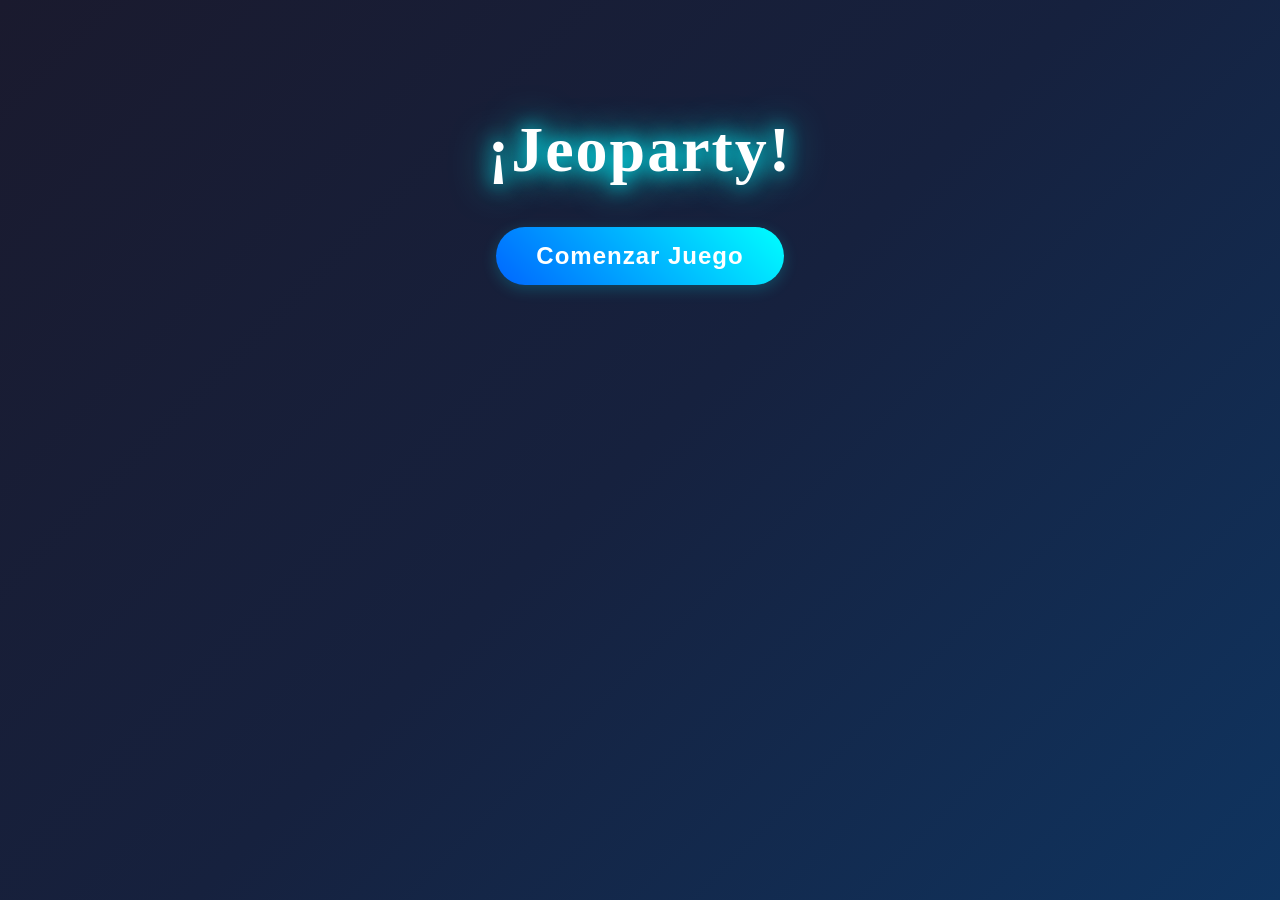
==== index.html @ f3fd6b3f "inicio proyecto" ====
<!DOCTYPE html>
<html lang="es">
<head>
    <meta charset="UTF-8">
    <meta name="viewport" content="width=device-width, initial-scale=1.0">
    <title>Jeopardy!</title>
    <link rel="stylesheet" href="styles.css">
</head>
<body>
    <div class="game-container"></div>
    <script src="script.js"></script>
</body>
</html>
---- styles.css ----
/* Game Container Styles */
.game-container {
    max-width: 1200px;
    margin: 0 auto;
    padding: 20px;
    color: white;
}

/* Start Screen Styles */
.start-screen {
    text-align: center;
    padding: 50px 20px;
}

/* Import Google Fonts */
@import url('https://fonts.googleapis.com/css2?family=Montserrat:wght@400;700&family=Playfair+Display:wght@400;700&display=swap');

/* Global Styles */
body {
    margin: 0;
    padding: 0;
    min-height: 100vh;
    background: linear-gradient(135deg, #1a1a2e 0%, #16213e 50%, #0f3460 100%);
    font-family: 'Montserrat', sans-serif;
}

.logo {
    font-family: 'Playfair Display', serif;
    font-size: 64px;
    color: #fff;
    text-shadow: 0 0 20px #00f7ff, 0 0 40px #00f7ff;
    margin-bottom: 40px;
    letter-spacing: 2px;
}

.category {
    background: rgba(0, 103, 255, 0.8);
    padding: 20px;
    text-align: center;
    border-radius: 15px;
    font-weight: bold;
    grid-column: span 1;
    font-family: 'Playfair Display', serif;
    font-size: 1.2em;
    letter-spacing: 1px;
    box-shadow: 0 4px 15px rgba(0, 247, 255, 0.2);
}

.question-card {
    background: rgba(0, 247, 255, 0.3);
    padding: 25px;
    text-align: center;
    border-radius: 15px;
    cursor: pointer;
    transition: all 0.3s ease;
    font-size: 1.3em;
    font-weight: bold;
    box-shadow: 0 4px 15px rgba(0, 247, 255, 0.1);
}

.question-card:hover {
    transform: scale(1.05);
    background: rgba(0, 247, 255, 0.5);
    box-shadow: 0 8px 25px rgba(0, 247, 255, 0.2);
}

.team-score {
    padding: 15px 30px;
    border-radius: 10px;
    background: rgba(0, 103, 255, 0.3);
    font-size: 1.2em;
    font-weight: bold;
    letter-spacing: 1px;
    box-shadow: 0 4px 15px rgba(0, 247, 255, 0.1);
}

.start-button, .config-button {
    font-family: 'Montserrat', sans-serif;
    font-weight: bold;
    letter-spacing: 1px;
    box-shadow: 0 4px 15px rgba(0, 247, 255, 0.2);
}

.start-button:hover, .config-button:hover {
    box-shadow: 0 8px 25px rgba(0, 247, 255, 0.3);
}

.total-questions, .score-display {
    backdrop-filter: blur(10px);
    box-shadow: 0 4px 15px rgba(0, 247, 255, 0.1);
}

.start-button {
    background: linear-gradient(45deg, #0066ff, #00ffff);
    border: none;
    padding: 15px 40px;
    font-size: 24px;
    color: white;
    border-radius: 30px;
    cursor: pointer;
    transition: transform 0.2s;
}

.start-button:hover {
    transform: scale(1.05);
}

/* Game Configuration Styles */
.config-screen {
    text-align: center;
    padding: 30px;
}

.player-select, .question-select {
    background: rgba(0, 0, 0, 0.5);
    padding: 20px;
    border-radius: 15px;
    margin: 20px auto;
    max-width: 400px;
}

.config-button {
    background: #0066ff;
    color: white;
    border: none;
    padding: 10px 25px;
    border-radius: 20px;
    cursor: pointer;
    margin: 5px;
}

.config-button.selected {
    background: #00ffff;
}

/* Game Board Styles */
.game-board {
    display: grid;
    grid-template-columns: repeat(4, 1fr);
    gap: 10px;
    margin-top: 20px;
}

.category {
    background: rgba(0, 103, 255, 0.8);
    padding: 15px;
    text-align: center;
    border-radius: 10px;
    font-weight: bold;
    grid-column: span 1;
}

.question-card {
    background: rgba(0, 247, 255, 0.6);
    padding: 20px;
    text-align: center;
    border-radius: 10px;
    cursor: pointer;
    transition: transform 0.2s;
}

.question-card:hover {
    transform: scale(1.05);
    background: rgba(0, 247, 255, 0.8);
}

/* Total Questions Counter */
.total-questions {
    text-align: center;
    font-size: 1.2em;
    padding: 10px;
    margin-bottom: 10px;
    background: rgba(0, 0, 0, 0.5);
    border-radius: 10px;
}

/* Score Display */
.score-display {
    display: flex;
    justify-content: space-evenly;
    padding: 10px;
    background: rgba(0, 0, 0, 0.5);
    border-radius: 10px;
    margin-bottom: 20px;
}

.team-score {
    padding: 10px 20px;
    border-radius: 5px;
}

/* Controls */
.controls {
    position: fixed;
    top: 20px;
    right: 20px;
    display: flex;
    gap: 10px;
}

.control-button {
    background: rgba(0, 0, 0, 0.5);
    border: none;
    color: white;
    padding: 10px;
    border-radius: 50%;
    cursor: pointer;
    width: 40px;
    height: 40px;
    display: flex;
    align-items: center;
    justify-content: center;
}

/* Animations */
@keyframes fadeIn {
    from { opacity: 0; }
    to { opacity: 1; }
}

.fade-in {
    animation: fadeIn 0.5s ease-in;
}

/* Question Modal Styles */
.question-modal {
    position: fixed;
    top: 0;
    left: 0;
    width: 100%;
    height: 100%;
    background: rgba(0, 0, 0, 0.8);
    display: flex;
    justify-content: center;
    align-items: center;
    z-index: 1000;
}

.question-content {
    background: linear-gradient(135deg, #1a1a2e 0%, #16213e 50%, #0f3460 100%);
    padding: 30px;
    border-radius: 20px;
    max-width: 600px;
    width: 90%;
    color: white;
    box-shadow: 0 0 30px rgba(0, 247, 255, 0.3);
}

.answer-form {
    display: flex;
    flex-direction: column;
    gap: 15px;
    margin-top: 20px;
}

.answer-option {
    background: rgba(0, 103, 255, 0.2);
    padding: 15px;
    border-radius: 10px;
    cursor: pointer;
    transition: all 0.3s ease;
}

.answer-option:hover {
    background: rgba(0, 103, 255, 0.4);
    transform: translateX(10px);
}

.submit-answer {
    background: linear-gradient(45deg, #0066ff, #00ffff);
    border: none;
    padding: 15px;
    color: white;
    border-radius: 10px;
    cursor: pointer;
    font-weight: bold;
    margin-top: 20px;
    transition: transform 0.2s;
}

.submit-answer:hover {
    transform: scale(1.05);
}

/* Game Over Screen */
.game-over {
    text-align: center;
    padding: 50px 20px;
}

.final-scores {
    display: flex;
    flex-direction: column;
    gap: 15px;
    margin: 30px 0;
    align-items: center;
}

.config-button {
    background: #0066ff;
    color: white;
    border: none;
    padding: 10px 25px;
    border-radius: 20px;
    cursor: pointer;
    margin: 5px;
}

.config-button.selected {
    background: #00ffff;
}

/* Game Board Styles */
.game-board {
    display: grid;
    grid-template-columns: repeat(4, 1fr);
    gap: 10px;
    margin-top: 20px;
}

.category {
    background: rgba(0, 103, 255, 0.8);
    padding: 15px;
    text-align: center;
    border-radius: 10px;
    font-weight: bold;
    grid-column: span 1;
}

.question-card {
    background: rgba(0, 247, 255, 0.6);
    padding: 20px;
    text-align: center;
    border-radius: 10px;
    cursor: pointer;
    transition: transform 0.2s;
}

.question-card:hover {
    transform: scale(1.05);
    background: rgba(0, 247, 255, 0.8);
}

/* Total Questions Counter */
.total-questions {
    text-align: center;
    font-size: 1.2em;
    padding: 10px;
    margin-bottom: 10px;
    background: rgba(0, 0, 0, 0.5);
    border-radius: 10px;
}

/* Score Display */
.score-display {
    display: flex;
    justify-content: space-evenly;
    padding: 10px;
    background: rgba(0, 0, 0, 0.5);
    border-radius: 10px;
    margin-bottom: 20px;
}

.team-score {
    padding: 10px 20px;
    border-radius: 5px;
}

/* Controls */
.controls {
    position: fixed;
    top: 20px;
    right: 20px;
    display: flex;
    gap: 10px;
}

.control-button {
    background: rgba(0, 0, 0, 0.5);
    border: none;
    color: white;
    padding: 10px;
    border-radius: 50%;
    cursor: pointer;
    width: 40px;
    height: 40px;
    display: flex;
    align-items: center;
    justify-content: center;
}

/* Animations */
@keyframes fadeIn {
    from { opacity: 0; }
    to { opacity: 1; }
}

.fade-in {
    animation: fadeIn 0.5s ease-in;
}

.config-button {
    background: #0066ff;
    color: white;
    border: none;
    padding: 10px 25px;
    border-radius: 20px;
    cursor: pointer;
    margin: 5px;
}

.config-button.selected {
    background: #00ffff;
}

/* Game Board Styles */
.game-board {
    display: grid;
    grid-template-columns: repeat(4, 1fr);
    gap: 10px;
    margin-top: 20px;
}

.category {
    background: rgba(0, 103, 255, 0.8);
    padding: 15px;
    text-align: center;
    border-radius: 10px;
    font-weight: bold;
    grid-column: span 1;
}

.question-card {
    background: rgba(0, 247, 255, 0.6);
    padding: 20px;
    text-align: center;
    border-radius: 10px;
    cursor: pointer;
    transition: transform 0.2s;
}

.question-card:hover {
    transform: scale(1.05);
    background: rgba(0, 247, 255, 0.8);
}

/* Total Questions Counter */
.total-questions {
    text-align: center;
    font-size: 1.2em;
    padding: 10px;
    margin-bottom: 10px;
    background: rgba(0, 0, 0, 0.5);
    border-radius: 10px;
}

/* Score Display */
.score-display {
    display: flex;
    justify-content: space-evenly;
    padding: 10px;
    background: rgba(0, 0, 0, 0.5);
    border-radius: 10px;
    margin-bottom: 20px;
}

.team-score {
    padding: 10px 20px;
    border-radius: 5px;
}

/* Controls */
.controls {
    position: fixed;
    top: 20px;
    right: 20px;
    display: flex;
    gap: 10px;
}

.control-button {
    background: rgba(0, 0, 0, 0.5);
    border: none;
    color: white;
    padding: 10px;
    border-radius: 50%;
    cursor: pointer;
    width: 40px;
    height: 40px;
    display: flex;
    align-items: center;
    justify-content: center;
}

/* Animations */
@keyframes fadeIn {
    from { opacity: 0; }
    to { opacity: 1; }
}

.fade-in {
    animation: fadeIn 0.5s ease-in;
}

.config-button {
    background: #0066ff;
    color: white;
    border: none;
    padding: 10px 25px;
    border-radius: 20px;
    cursor: pointer;
    margin: 5px;
}

.config-button.selected {
    background: #00ffff;
}

/* Game Board Styles */
.game-board {
    display: grid;
    grid-template-columns: repeat(4, 1fr);
    gap: 10px;
    margin-top: 20px;
}

.category {
    background: rgba(0, 103, 255, 0.8);
    padding: 15px;
    text-align: center;
    border-radius: 10px;
    font-weight: bold;
    grid-column: span 1;
}

.question-card {
    background: rgba(0, 247, 255, 0.6);
    padding: 20px;
    text-align: center;
    border-radius: 10px;
    cursor: pointer;
    transition: transform 0.2s;
}

.question-card:hover {
    transform: scale(1.05);
    background: rgba(0, 247, 255, 0.8);
}

/* Total Questions Counter */
.total-questions {
    text-align: center;
    font-size: 1.2em;
    padding: 10px;
    margin-bottom: 10px;
    background: rgba(0, 0, 0, 0.5);
    border-radius: 10px;
}

/* Score Display */
.score-display {
    display: flex;
    justify-content: space-evenly;
    padding: 10px;
    background: rgba(0, 0, 0, 0.5);
    border-radius: 10px;
    margin-bottom: 20px;
}

.team-score {
    padding: 10px 20px;
    border-radius: 5px;
}

/* Controls */
.controls {
    position: fixed;
    top: 20px;
    right: 20px;
    display: flex;
    gap: 10px;
}

.control-button {
    background: rgba(0, 0, 0, 0.5);
    border: none;
    color: white;
    padding: 10px;
    border-radius: 50%;
    cursor: pointer;
    width: 40px;
    height: 40px;
    display: flex;
    align-items: center;
    justify-content: center;
}

/* Animations */
@keyframes fadeIn {
    from { opacity: 0; }
    to { opacity: 1; }
}

.fade-in {
    animation: fadeIn 0.5s ease-in;
}

.config-button {
    background: #0066ff;
    color: white;
    border: none;
    padding: 10px 25px;
    border-radius: 20px;
    cursor: pointer;
    margin: 5px;
}

.config-button.selected {
    background: #00ffff;
}

/* Game Board Styles */
.game-board {
    display: grid;
    grid-template-columns: repeat(4, 1fr);
    gap: 10px;
    margin-top: 20px;
}

.category {
    background: rgba(0, 103, 255, 0.8);
    padding: 15px;
    text-align: center;
    border-radius: 10px;
    font-weight: bold;
    grid-column: span 1;
}

.question-card {
    background: rgba(0, 247, 255, 0.6);
    padding: 20px;
    text-align: center;
    border-radius: 10px;
    cursor: pointer;
    transition: transform 0.2s;
}

.question-card:hover {
    transform: scale(1.05);
    background: rgba(0, 247, 255, 0.8);
}

/* Total Questions Counter */
.total-questions {
    text-align: center;
    font-size: 1.2em;
    padding: 10px;
    margin-bottom: 10px;
    background: rgba(0, 0, 0, 0.5);
    border-radius: 10px;
}

/* Score Display */
.score-display {
    display: flex;
    justify-content: space-evenly;
    padding: 10px;
    background: rgba(0, 0, 0, 0.5);
    border-radius: 10px;
    margin-bottom: 20px;
}

.team-score {
    padding: 10px 20px;
    border-radius: 5px;
}

/* Controls */
.controls {
    position: fixed;
    top: 20px;
    right: 20px;
    display: flex;
    gap: 10px;
}

.control-button {
    background: rgba(0, 0, 0, 0.5);
    border: none;
    color: white;
    padding: 10px;
    border-radius: 50%;
    cursor: pointer;
    width: 40px;
    height: 40px;
    display: flex;
    align-items: center;
    justify-content: center;
}

/* Animations */
@keyframes fadeIn {
    from { opacity: 0; }
    to { opacity: 1; }
}

.fade-in {
    animation: fadeIn 0.5s ease-in;
}

.config-button {
    background: #0066ff;
    color: white;
    border: none;
    padding: 10px 25px;
    border-radius: 20px;
    cursor: pointer;
    margin: 5px;
}

.config-button.selected {
    background: #00ffff;
}

/* Game Board Styles */
.game-board {
    display: grid;
    grid-template-columns: repeat(4, 1fr);
    gap: 10px;
    margin-top: 20px;
}

.category {
    background: rgba(0, 103, 255, 0.8);
    padding: 15px;
    text-align: center;
    border-radius: 10px;
    font-weight: bold;
    grid-column: span 1;
}

.question-card {
    background: rgba(0, 247, 255, 0.6);
    padding: 20px;
    text-align: center;
    border-radius: 10px;
    cursor: pointer;
    transition: transform 0.2s;
}

.question-card:hover {
    transform: scale(1.05);
    background: rgba(0, 247, 255, 0.8);
}

/* Total Questions Counter */
.total-questions {
    text-align: center;
    font-size: 1.2em;
    padding: 10px;
    margin-bottom: 10px;
    background: rgba(0, 0, 0, 0.5);
    border-radius: 10px;
}

/* Score Display */
.score-display {
    display: flex;
    justify-content: space-evenly;
    padding: 10px;
    background: rgba(0, 0, 0, 0.5);
    border-radius: 10px;
    margin-bottom: 20px;
}

.team-score {
    padding: 10px 20px;
    border-radius: 5px;
}

/* Controls */
.controls {
    position: fixed;
    top: 20px;
    right: 20px;
    display: flex;
    gap: 10px;
}

.control-button {
    background: rgba(0, 0, 0, 0.5);
    border: none;
    color: white;
    padding: 10px;
    border-radius: 50%;
    cursor: pointer;
    width: 40px;
    height: 40px;
    display: flex;
    align-items: center;
    justify-content: center;
}

/* Animations */
@keyframes fadeIn {
    from { opacity: 0; }
    to { opacity: 1; }
}

.fade-in {
    animation: fadeIn 0.5s ease-in;
}

.config-button {
    background: #0066ff;
    color: white;
    border: none;
    padding: 10px 25px;
    border-radius: 20px;
    cursor: pointer;
    margin: 5px;
}

.config-button.selected {
    background: #00ffff;
}

/* Game Board Styles */
.game-board {
    display: grid;
    grid-template-columns: repeat(4, 1fr);
    gap: 10px;
    margin-top: 20px;
}

.category {
    background: rgba(0, 103, 255, 0.8);
    padding: 15px;
    text-align: center;
    border-radius: 10px;
    font-weight: bold;
    grid-column: span 1;
}

.question-card {
    background: rgba(0, 247, 255, 0.6);
    padding: 20px;
    text-align: center;
    border-radius: 10px;
    cursor: pointer;
    transition: transform 0.2s;
}

.question-card:hover {
    transform: scale(1.05);
    background: rgba(0, 247, 255, 0.8);
}

/* Total Questions Counter */
.total-questions {
    text-align: center;
    font-size: 1.2em;
    padding: 10px;
    margin-bottom: 10px;
    background: rgba(0, 0, 0, 0.5);
    border-radius: 10px;
}

/* Score Display */
.score-display {
    display: flex;
    justify-content: space-evenly;
    padding: 10px;
    background: rgba(0, 0, 0, 0.5);
    border-radius: 10px;
    margin-bottom: 20px;
}

.team-score {
    padding: 10px 20px;
    border-radius: 5px;
}

/* Controls */
.controls {
    position: fixed;
    top: 20px;
    right: 20px;
    display: flex;
    gap: 10px;
}

.control-button {
    background: rgba(0, 0, 0, 0.5);
    border: none;
    color: white;
    padding: 10px;
    border-radius: 50%;
    cursor: pointer;
    width: 40px;
    height: 40px;
    display: flex;
    align-items: center;
    justify-content: center;
}

/* Animations */
@keyframes fadeIn {
    from { opacity: 0; }
    to { opacity: 1; }
}

.fade-in {
    animation: fadeIn 0.5s ease-in;
}

.config-button {
    background: #0066ff;
    color: white;
    border: none;
    padding: 10px 25px;
    border-radius: 20px;
    cursor: pointer;
    margin: 5px;
}

.config-button.selected {
    background: #00ffff;
}

/* Game Board Styles */
.game-board {
    display: grid;
    grid-template-columns: repeat(4, 1fr);
    gap: 10px;
    margin-top: 20px;
}

.category {
    background: rgba(0, 103, 255, 0.8);
    padding: 15px;
    text-align: center;
    border-radius: 10px;
    font-weight: bold;
    grid-column: span 1;
}

.question-card {
    background: rgba(0, 247, 255, 0.6);
    padding: 20px;
    text-align: center;
    border-radius: 10px;
    cursor: pointer;
    transition: transform 0.2s;
}

.question-card:hover {
    transform: scale(1.05);
    background: rgba(0, 247, 255, 0.8);
}

/* Total Questions Counter */
.total-questions {
    text-align: center;
    font-size: 1.2em;
    padding: 10px;
    margin-bottom: 10px;
    background: rgba(0, 0, 0, 0.5);
    border-radius: 10px;
}

/* Score Display */
.score-display {
    display: flex;
    justify-content: space-evenly;
    padding: 10px;
    background: rgba(0, 0, 0, 0.5);
    border-radius: 10px;
    margin-bottom: 20px;
}

.team-score {
    padding: 10px 20px;
    border-radius: 5px;
}

/* Controls */
.controls {
    position: fixed;
    top: 20px;
    right: 20px;
    display: flex;
    gap: 10px;
}

.control-button {
    background: rgba(0, 0, 0, 0.5);
    border: none;
    color: white;
    padding: 10px;
    border-radius: 50%;
    cursor: pointer;
    width: 40px;
    height: 40px;
    display: flex;
    align-items: center;
    justify-content: center;
}

/* Animations */
@keyframes fadeIn {
    from { opacity: 0; }
    to { opacity: 1; }
}

.fade-in {
    animation: fadeIn 0.5s ease-in;
}

.config-button {
    background: #0066ff;
    color: white;
    border: none;
    padding: 10px 25px;
    border-radius: 20px;
    cursor: pointer;
    margin: 5px;
}

.config-button.selected {
    background: #00ffff;
}

/* Game Board Styles */
.game-board {
    display: grid;
    grid-template-columns: repeat(4, 1fr);
    gap: 10px;
    margin-top: 20px;
}

.category {
    background: rgba(0, 103, 255, 0.8);
    padding: 15px;
    text-align: center;
    border-radius: 10px;
    font-weight: bold;
    grid-column: span 1;
}

.question-card {
    background: rgba(0, 247, 255, 0.6);
    padding: 20px;
    text-align: center;
    border-radius: 10px;
    cursor: pointer;
    transition: transform 0.2s;
}

.question-card:hover {
    transform: scale(1.05);
    background: rgba(0, 247, 255, 0.8);
}

/* Total Questions Counter */
.total-questions {
    text-align: center;
    font-size: 1.2em;
    padding: 10px;
    margin-bottom: 10px;
    background: rgba(0, 0, 0, 0.5);
    border-radius: 10px;
}

/* Score Display */
.score-display {
    display: flex;
    justify-content: space-evenly;
    padding: 10px;
    background: rgba(0, 0, 0, 0.5);
    border-radius: 10px;
    margin-bottom: 20px;
}

.team-score {
    padding: 10px 20px;
    border-radius: 5px;
}

/* Controls */
.controls {
    position: fixed;
    top: 20px;
    right: 20px;
    display: flex;
    gap: 10px;
}

.control-button {
    background: rgba(0, 0, 0, 0.5);
    border: none;
    color: white;
    padding: 10px;
    border-radius: 50%;
    cursor: pointer;
    width: 40px;
    height: 40px;
    display: flex;
    align-items: center;
    justify-content: center;
}

/* Animations */
@keyframes fadeIn {
    from { opacity: 0; }
    to { opacity: 1; }
}

.fade-in {
    animation: fadeIn 0.5s ease-in;
}

.config-button {
    background: #0066ff;
    color: white;
    border: none;
    padding: 10px 25px;
    border-radius: 20px;
    cursor: pointer;
    margin: 5px;
}

.config-button.selected {
    background: #00ffff;
}

/* Game Board Styles */
.game-board {
    display: grid;
    grid-template-columns: repeat(4, 1fr);
    gap: 10px;
    margin-top: 20px;
}

.category {
    background: rgba(0, 103, 255, 0.8);
    padding: 15px;
    text-align: center;
    border-radius: 10px;
    font-weight: bold;
    grid-column: span 1;
}

.question-card {
    background: rgba(0, 247, 255, 0.6);
    padding: 20px;
    text-align: center;
    border-radius: 10px;
    cursor: pointer;
    transition: transform 0.2s;
}

.question-card:hover {
    transform: scale(1.05);
    background: rgba(0, 247, 255, 0.8);
}

/* Total Questions Counter */
.total-questions {
    text-align: center;
    font-size: 1.2em;
    padding: 10px;
    margin-bottom: 10px;
    background: rgba(0, 0, 0, 0.5);
    border-radius: 10px;
}

/* Score Display */
.score-display {
    display: flex;
    justify-content: space-evenly;
    padding: 10px;
    background: rgba(0, 0, 0, 0.5);
    border-radius: 10px;
    margin-bottom: 20px;
}

.team-score {
    padding: 10px 20px;
    border-radius: 5px;
}

/* Controls */
.controls {
    position: fixed;
    top: 20px;
    right: 20px;
    display: flex;
    gap: 10px;
}

.control-button {
    background: rgba(0, 0, 0, 0.5);
    border: none;
    color: white;
    padding: 10px;
    border-radius: 50%;
    cursor: pointer;
    width: 40px;
    height: 40px;
    display: flex;
    align-items: center;
    justify-content: center;
}

/* Animations */
@keyframes fadeIn {
    from { opacity: 0; }
    to { opacity: 1; }
}

.fade-in {
    animation: fadeIn 0.5s ease-in;
}

.config-button {
    background: #0066ff;
    color: white;
    border: none;
    padding: 10px 25px;
    border-radius: 20px;
    cursor: pointer;
    margin: 5px;
}

.config-button.selected {
    background: #00ffff;
}

/* Game Board Styles */
.game-board {
    display: grid;
    grid-template-columns: repeat(4, 1fr);
    gap: 10px;
    margin-top: 20px;
}

.category {
    background: rgba(0, 103, 255, 0.8);
    padding: 15px;
    text-align: center;
    border-radius: 10px;
    font-weight: bold;
    grid-column: span 1;
}

.question-card {
    background: rgba(0, 247, 255, 0.6);
    padding: 20px;
    text-align: center;
    border-radius: 10px;
    cursor: pointer;
    transition: transform 0.2s;
}

.question-card:hover {
    transform: scale(1.05);
    background: rgba(0, 247, 255, 0.8);
}

/* Total Questions Counter */
.total-questions {
    text-align: center;
    font-size: 1.2em;
    padding: 10px;
    margin-bottom: 10px;
    background: rgba(0, 0, 0, 0.5);
    border-radius: 10px;
}

/* Score Display */
.score-display {
    display: flex;
    justify-content: space-evenly;
    padding: 10px;
    background: rgba(0, 0, 0, 0.5);
    border-radius: 10px;
    margin-bottom: 20px;
}

.team-score {
    padding: 10px 20px;
    border-radius: 5px;
}

/* Controls */
.controls {
    position: fixed;
    top: 20px;
    right: 20px;
    display: flex;
    gap: 10px;
}

.control-button {
    background: rgba(0, 0, 0, 0.5);
    border: none;
    color: white;
    padding: 10px;
    border-radius: 50%;
    cursor: pointer;
    width: 40px;
    height: 40px;
    display: flex;
    align-items: center;
    justify-content: center;
}

/* Animations */
@keyframes fadeIn {
    from { opacity: 0; }
    to { opacity: 1; }
}

.fade-in {
    animation: fadeIn 0.5s ease-in;
}

.config-button {
    background: #0066ff;
    color: white;
    border: none;
    padding: 10px 25px;
    border-radius: 20px;
    cursor: pointer;
    margin: 5px;
}

.config-button.selected {
    background: #00ffff;
}

/* Game Board Styles */
.game-board {
    display: grid;
    grid-template-columns: repeat(4, 1fr);
    gap: 10px;
    margin-top: 20px;
}

.category {
    background: rgba(0, 103, 255, 0.8);
    padding: 15px;
    text-align: center;
    border-radius: 10px;
    font-weight: bold;
    grid-column: span 1;
}

.question-card {
    background: rgba(0, 247, 255, 0.6);
    padding: 20px;
    text-align: center;
    border-radius: 10px;
    cursor: pointer;
    transition: transform 0.2s;
}

.question-card:hover {
    transform: scale(1.05);
    background: rgba(0, 247, 255, 0.8);
}

/* Total Questions Counter */
.total-questions {
    text-align: center;
    font-size: 1.2em;
    padding: 10px;
    margin-bottom: 10px;
    background: rgba(0, 0, 0, 0.5);
    border-radius: 10px;
}

/* Score Display */
.score-display {
    display: flex;
    justify-content: space-evenly;
    padding: 10px;
    background: rgba(0, 0, 0, 0.5);
    border-radius: 10px;
    margin-bottom: 20px;
}

.team-score {
    padding: 10px 20px;
    border-radius: 5px;
}

/* Controls */
.controls {
    position: fixed;
    top: 20px;
    right: 20px;
    display: flex;
    gap: 10px;
}

.control-button {
    background: rgba(0, 0, 0, 0.5);
    border: none;
    color: white;
    padding: 10px;
    border-radius: 50%;
    cursor: pointer;
    width: 40px;
    height: 40px;
    display: flex;
    align-items: center;
    justify-content: center;
}

/* Animations */
@keyframes fadeIn {
    from { opacity: 0; }
    to { opacity: 1; }
}

.fade-in {
    animation: fadeIn 0.5s ease-in;
}

.config-button {
    background: #0066ff;
    color: white;
    border: none;
    padding: 10px 25px;
    border-radius: 20px;
    cursor: pointer;
    margin: 5px;
}

.config-button.selected {
    background: #00ffff;
}

/* Game Board Styles */
.game-board {
    display: grid;
    grid-template-columns: repeat(4, 1fr);
    gap: 10px;
    margin-top: 20px;
}

.category {
    background: rgba(0, 103, 255, 0.8);
    padding: 15px;
    text-align: center;
    border-radius: 10px;
    font-weight: bold;
    grid-column: span 1;
}

.question-card {
    background: rgba(0, 247, 255, 0.6);
    padding: 20px;
    text-align: center;
    border-radius: 10px;
    cursor: pointer;
    transition: transform 0.2s;
}

.question-card:hover {
    transform: scale(1.05);
    background: rgba(0, 247, 255, 0.8);
}

/* Total Questions Counter */
.total-questions {
    text-align: center;
    font-size: 1.2em;
    padding: 10px;
    margin-bottom: 10px;
    background: rgba(0, 0, 0, 0.5);
    border-radius: 10px;
}

/* Score Display */
.score-display {
    display: flex;
    justify-content: space-evenly;
    padding: 10px;
    background: rgba(0, 0, 0, 0.5);
    border-radius: 10px;
    margin-bottom: 20px;
}

.team-score {
    padding: 10px 20px;
    border-radius: 5px;
}

/* Controls */
.controls {
    position: fixed;
    top: 20px;
    right: 20px;
    display: flex;
    gap: 10px;
}

.control-button {
    background: rgba(0, 0, 0, 0.5);
    border: none;
    color: white;
    padding: 10px;
    border-radius: 50%;
    cursor: pointer;
    width: 40px;
    height: 40px;
    display: flex;
    align-items: center;
    justify-content: center;
}

/* Animations */
@keyframes fadeIn {
    from { opacity: 0; }
    to { opacity: 1; }
}

.fade-in {
    animation: fadeIn 0.5s ease-in;
}

.config-button {
    background: #0066ff;
    color: white;
    border: none;
    padding: 10px 25px;
    border-radius: 20px;
    cursor: pointer;
    margin: 5px;
}

.config-button.selected {
    background: #00ffff;
}

/* Game Board Styles */
.game-board {
    display: grid;
    grid-template-columns: repeat(4, 1fr);
    gap: 10px;
    margin-top: 20px;
}

.category {
    background: rgba(0, 103, 255, 0.8);
    padding: 15px;
    text-align: center;
    border-radius: 10px;
    font-weight: bold;
    grid-column: span 1;
}

.question-card {
    background: rgba(0, 247, 255, 0.6);
    padding: 20px;
    text-align: center;
    border-radius: 10px;
    cursor: pointer;
    transition: transform 0.2s;
}

.question-card:hover {
    transform: scale(1.05);
    background: rgba(0, 247, 255, 0.8);
}

/* Total Questions Counter */
.total-questions {
    text-align: center;
    font-size: 1.2em;
    padding: 10px;
    margin-bottom: 10px;
    background: rgba(0, 0, 0, 0.5);
    border-radius: 10px;
}

/* Score Display */
.score-display {
    display: flex;
    justify-content: space-evenly;
    padding: 10px;
    background: rgba(0, 0, 0, 0.5);
    border-radius: 10px;
    margin-bottom: 20px;
}

.team-score {
    padding: 10px 20px;
    border-radius: 5px;
}

/* Controls */
.controls {
    position: fixed;
    top: 20px;
    right: 20px;
    display: flex;
    gap: 10px;
}

.control-button {
    background: rgba(0, 0, 0, 0.5);
    border: none;
    color: white;
    padding: 10px;
    border-radius: 50%;
    cursor: pointer;
    width: 40px;
    height: 40px;
    display: flex;
    align-items: center;
    justify-content: center;
}

/* Animations */
@keyframes fadeIn {
    from { opacity: 0; }
    to { opacity: 1; }
}

.fade-in {
    animation: fadeIn 0.5s ease-in;
}

.config-button {
    background: #0066ff;
    color: white;
    border: none;
    padding: 10px 25px;
    border-radius: 20px;
    cursor: pointer;
    margin: 5px;
}

.config-button.selected {
    background: #00ffff;
}

/* Game Board Styles */
.game-board {
    display: grid;
    grid-template-columns: repeat(4, 1fr);
    gap: 10px;
    margin-top: 20px;
}

.category {
    background: rgba(0, 103, 255, 0.8);
    padding: 15px;
    text-align: center;
    border-radius: 10px;
    font-weight: bold;
    grid-column: span 1;
}

.question-card {
    background: rgba(0, 247, 255, 0.6);
    padding: 20px;
    text-align: center;
    border-radius: 10px;
    cursor: pointer;
    transition: transform 0.2s;
}

.question-card:hover {
    transform: scale(1.05);
    background: rgba(0, 247, 255, 0.8);
}

/* Total Questions Counter */
.total-questions {
    text-align: center;
    font-size: 1.2em;
    padding: 10px;
    margin-bottom: 10px;
    background: rgba(0, 0, 0, 0.5);
    border-radius: 10px;
}

/* Score Display */
.score-display {
    display: flex;
    justify-content: space-evenly;
    padding: 10px;
    background: rgba(0, 0, 0, 0.5);
    border-radius: 10px;
    margin-bottom: 20px;
}

.team-score {
    padding: 10px 20px;
    border-radius: 5px;
}

/* Controls */
.controls {
    position: fixed;
    top: 20px;
    right: 20px;
    display: flex;
    gap: 10px;
}

.control-button {
    background: rgba(0, 0, 0, 0.5);
    border: none;
    color: white;
    padding: 10px;
    border-radius: 50%;
    cursor: pointer;
    width: 40px;
    height: 40px;
    display: flex;
    align-items: center;
    justify-content: center;
}

/* Animations */
@keyframes fadeIn {
    from { opacity: 0; }
    to { opacity: 1; }
}

.fade-in {
    animation: fadeIn 0.5s ease-in;
}

.config-button {
    background: #0066ff;
    color: white;
    border: none;
    padding: 10px 25px;
    border-radius: 20px;
    cursor: pointer;
    margin: 5px;
}

.config-button.selected {
    background: #00ffff;
}

/* Game Board Styles */
.game-board {
    display: grid;
    grid-template-columns: repeat(4, 1fr);
    gap: 10px;
    margin-top: 20px;
}

.category {
    background: rgba(0, 103, 255, 0.8);
    padding: 15px;
    text-align: center;
    border-radius: 10px;
    font-weight: bold;
    grid-column: span 1;
}

.question-card {
    background: rgba(0, 247, 255, 0.6);
    padding: 20px;
    text-align: center;
    border-radius: 10px;
    cursor: pointer;
    transition: transform 0.2s;
}

.question-card:hover {
    transform: scale(1.05);
    background: rgba(0, 247, 255, 0.8);
}

/* Total Questions Counter */
.total-questions {
    text-align: center;
    font-size: 1.2em;
    padding: 10px;
    margin-bottom: 10px;
    background: rgba(0, 0, 0, 0.5);
    border-radius: 10px;
}

/* Score Display */
.score-display {
    display: flex;
    justify-content: space-evenly;
    padding: 10px;
    background: rgba(0, 0, 0, 0.5);
    border-radius: 10px;
    margin-bottom: 20px;
}

.team-score {
    padding: 10px 20px;
    border-radius: 5px;
}

/* Controls */
.controls {
    position: fixed;
    top: 20px;
    right: 20px;
    display: flex;
    gap: 10px;
}

.control-button {
    background: rgba(0, 0, 0, 0.5);
    border: none;
    color: white;
    padding: 10px;
    border-radius: 50%;
    cursor: pointer;
    width: 40px;
    height: 40px;
    display: flex;
    align-items: center;
    justify-content: center;
}

/* Animations */
@keyframes fadeIn {
    from { opacity: 0; }
    to { opacity: 1; }
}

.fade-in {
    animation: fadeIn 0.5s ease-in;
}

.config-button {
    background: #0066ff;
    color: white;
    border: none;
    padding: 10px 25px;
    border-radius: 20px;
    cursor: pointer;
    margin: 5px;
}

.config-button.selected {
    background: #00ffff;
}

/* Game Board Styles */
.game-board {
    display: grid;
    grid-template-columns: repeat(4, 1fr);
    gap: 10px;
    margin-top: 20px;
}

.category {
    background: rgba(0, 103, 255, 0.8);
    padding: 15px;
    text-align: center;
    border-radius: 10px;
    font-weight: bold;
    grid-column: span 1;
}

.question-card {
    background: rgba(0, 247, 255, 0.6);
    padding: 20px;
    text-align: center;
    border-radius: 10px;
    cursor: pointer;
    transition: transform 0.2s;
}

.question-card:hover {
    transform: scale(1.05);
    background: rgba(0, 247, 255, 0.8);
}

/* Total Questions Counter */
.total-questions {
    text-align: center;
    font-size: 1.2em;
    padding: 10px;
    margin-bottom: 10px;
    background: rgba(0, 0, 0, 0.5);
    border-radius: 10px;
}

/* Score Display */
.score-display {
    display: flex;
    justify-content: space-evenly;
    padding: 10px;
    background: rgba(0, 0, 0, 0.5);
    border-radius: 10px;
    margin-bottom: 20px;
}

.team-score {
    padding: 10px 20px;
    border-radius: 5px;
}

/* Controls */
.controls {
    position: fixed;
    top: 20px;
    right: 20px;
    display: flex;
    gap: 10px;
}

.control-button {
    background: rgba(0, 0, 0, 0.5);
    border: none;
    color: white;
    padding: 10px;
    border-radius: 50%;
    cursor: pointer;
    width: 40px;
    height: 40px;
    display: flex;
    align-items: center;
    justify-content: center;
}

/* Animations */
@keyframes fadeIn {
    from { opacity: 0; }
    to { opacity: 1; }
}

.fade-in {
    animation: fadeIn 0.5s ease-in;
}

.config-button {
    background: #0066ff;
    color: white;
    border: none;
    padding: 10px 25px;
    border-radius: 20px;
    cursor: pointer;
    margin: 5px;
}

.config-button.selected {
    background: #00ffff;
}

/* Game Board Styles */
.game-board {
    display: grid;
    grid-template-columns: repeat(4, 1fr);
    gap: 10px;
    margin-top: 20px;
}

.category {
    background: rgba(0, 103, 255, 0.8);
    padding: 15px;
    text-align: center;
    border-radius: 10px;
    font-weight: bold;
    grid-column: span 1;
}

.question-card {
    background: rgba(0, 247, 255, 0.6);
    padding: 20px;
    text-align: center;
    border-radius: 10px;
    cursor: pointer;
    transition: transform 0.2s;
}

.question-card:hover {
    transform: scale(1.05);
    background: rgba(0, 247, 255, 0.8);
}

/* Total Questions Counter */
.total-questions {
    text-align: center;
    font-size: 1.2em;
    padding: 10px;
    margin-bottom: 10px;
    background: rgba(0, 0, 0, 0.5);
    border-radius: 10px;
}

/* Score Display */
.score-display {
    display: flex;
    justify-content: space-evenly;
    padding: 10px;
    background: rgba(0, 0, 0, 0.5);
    border-radius: 10px;
    margin-bottom: 20px;
}

.team-score {
    padding: 10px 20px;
    border-radius: 5px;
}

/* Controls */
.controls {
    position: fixed;
    top: 20px;
    right: 20px;
    display: flex;
    gap: 10px;
}

.control-button {
    background: rgba(0, 0, 0, 0.5);
    border: none;
    color: white;
    padding: 10px;
    border-radius: 50%;
    cursor: pointer;
    width: 40px;
    height: 40px;
    display: flex;
    align-items: center;
    justify-content: center;
}

/* Animations */
@keyframes fadeIn {
    from { opacity: 0; }
    to { opacity: 1; }
}

.fade-in {
    animation: fadeIn 0.5s ease-in;
}

.config-button {
    background: #0066ff;
    color: white;
    border: none;
    padding: 10px 25px;
    border-radius: 20px;
    cursor: pointer;
    margin: 5px;
}

.config-button.selected {
    background: #00ffff;
}

/* Game Board Styles */
.game-board {
    display: grid;
    grid-template-columns: repeat(4, 1fr);
    gap: 10px;
    margin-top: 20px;
}

.category {
    background: rgba(0, 103, 255, 0.8);
    padding: 15px;
    text-align: center;
    border-radius: 10px;
    font-weight: bold;
    grid-column: span 1;
}

.question-card {
    background: rgba(0, 247, 255, 0.6);
    padding: 20px;
    text-align: center;
    border-radius: 10px;
    cursor: pointer;
    transition: transform 0.2s;
}

.question-card:hover {
    transform: scale(1.05);
    background: rgba(0, 247, 255, 0.8);
}

/* Total Questions Counter */
.total-questions {
    text-align: center;
    font-size: 1.2em;
    padding: 10px;
    margin-bottom: 10px;
    background: rgba(0, 0, 0, 0.5);
    border-radius: 10px;
}

/* Score Display */
.score-display {
    display: flex;
    justify-content: space-evenly;
    padding: 10px;
    background: rgba(0, 0, 0, 0.5);
    border-radius: 10px;
    margin-bottom: 20px;
}

.team-score {
    padding: 10px 20px;
    border-radius: 5px;
}

/* Controls */
.controls {
    position: fixed;
    top: 20px;
    right: 20px;
    display: flex;
    gap: 10px;
}

.control-button {
    background: rgba(0, 0, 0, 0.5);
    border: none;
    color: white;
    padding: 10px;
    border-radius: 50%;
    cursor: pointer;
    width: 40px;
    height: 40px;
    display: flex;
    align-items: center;
    justify-content: center;
}

/* Animations */
@keyframes fadeIn {
    from { opacity: 0; }
    to { opacity: 1; }
}

.fade-in {
    animation: fadeIn 0.5s ease-in;
}

.config-button {
    background: #0066ff;
    color: white;
    border: none;
    padding: 10px 25px;
    border-radius: 20px;
    cursor: pointer;
    margin: 5px;
}

.config-button.selected {
    background: #00ffff;
}

/* Game Board Styles */
.game-board {
    display: grid;
    grid-template-columns: repeat(4, 1fr);
    gap: 10px;
    margin-top: 20px;
}

.category {
    background: rgba(0, 103, 255, 0.8);
    padding: 15px;
    text-align: center;
    border-radius: 10px;
    font-weight: bold;
    grid-column: span 1;
}

.question-card {
    background: rgba(0, 247, 255, 0.6);
    padding: 20px;
    text-align: center;
    border-radius: 10px;
    cursor: pointer;
    transition: transform 0.2s;
}

.question-card:hover {
    transform: scale(1.05);
    background: rgba(0, 247, 255, 0.8);
}

/* Total Questions Counter */
.total-questions {
    text-align: center;
    font-size: 1.2em;
    padding: 10px;
    margin-bottom: 10px;
    background: rgba(0, 0, 0, 0.5);
    border-radius: 10px;
}

/* Score Display */
.score-display {
    display: flex;
    justify-content: space-evenly;
    padding: 10px;
    background: rgba(0, 0, 0, 0.5);
    border-radius: 10px;
    margin-bottom: 20px;
}

.team-score {
    padding: 10px 20px;
    border-radius: 5px;
}

/* Controls */
.controls {
    position: fixed;
    top: 20px;
    right: 20px;
    display: flex;
    gap: 10px;
}

.control-button {
    background: rgba(0, 0, 0, 0.5);
    border: none;
    color: white;
    padding: 10px;
    border-radius: 50%;
    cursor: pointer;
    width: 40px;
    height: 40px;
    display: flex;
    align-items: center;
    justify-content: center;
}

/* Animations */
@keyframes fadeIn {
    from { opacity: 0; }
    to { opacity: 1; }
}

.fade-in {
    animation: fadeIn 0.5s ease-in;
}

.config-button {
    background: #0066ff;
    color: white;
    border: none;
    padding: 10px 25px;
    border-radius: 20px;
    cursor: pointer;
    margin: 5px;
}

.config-button.selected {
    background: #00ffff;
}

/* Game Board Styles */
.game-board {
    display: grid;
    grid-template-columns: repeat(4, 1fr);
    gap: 10px;
    margin-top: 20px;
}

.category {
    background: rgba(0, 103, 255, 0.8);
    padding: 15px;
    text-align: center;
    border-radius: 10px;
    font-weight: bold;
    grid-column: span 1;
}

.question-card {
    background: rgba(0, 247, 255, 0.6);
    padding: 20px;
    text-align: center;
    border-radius: 10px;
    cursor: pointer;
    transition: transform 0.2s;
}

.question-card:hover {
    transform: scale(1.05);
    background: rgba(0, 247, 255, 0.8);
}

/* Total Questions Counter */
.total-questions {
    text-align: center;
    font-size: 1.2em;
    padding: 10px;
    margin-bottom: 10px;
    background: rgba(0, 0, 0, 0.5);
    border-radius: 10px;
}

/* Score Display */
.score-display {
    display: flex;
    justify-content: space-evenly;
    padding: 10px;
    background: rgba(0, 0, 0, 0.5);
    border-radius: 10px;
    margin-bottom: 20px;
}

.team-score {
    padding: 10px 20px;
    border-radius: 5px;
}

/* Controls */
.controls {
    position: fixed;
    top: 20px;
    right: 20px;
    display: flex;
    gap: 10px;
}

.control-button {
    background: rgba(0, 0, 0, 0.5);
    border: none;
    color: white;
    padding: 10px;
    border-radius: 50%;
    cursor: pointer;
    width: 40px;
    height: 40px;
    display: flex;
    align-items: center;
    justify-content: center;
}

/* Animations */
@keyframes fadeIn {
    from { opacity: 0; }
    to { opacity: 1; }
}

.fade-in {
    animation: fadeIn 0.5s ease-in;
}

.config-button {
    background: #0066ff;
    color: white;
    border: none;
    padding: 10px 25px;
    border-radius: 20px;
    cursor: pointer;
    margin: 5px;
}

.config-button.selected {
    background: #00ffff;
}

/* Game Board Styles */
.game-board {
    display: grid;
    grid-template-columns: repeat(4, 1fr);
    gap: 10px;
    margin-top: 20px;
}

.category {
    background: rgba(0, 103, 255, 0.8);
    padding: 15px;
    text-align: center;
    border-radius: 10px;
    font-weight: bold;
    grid-column: span 1;
}

.question-card {
    background: rgba(0, 247, 255, 0.6);
    padding: 20px;
    text-align: center;
    border-radius: 10px;
    cursor: pointer;
    transition: transform 0.2s;
}

.question-card:hover {
    transform: scale(1.05);
    background: rgba(0, 247, 255, 0.8);
}

/* Total Questions Counter */
.total-questions {
    text-align: center;
    font-size: 1.2em;
    padding: 10px;
    margin-bottom: 10px;
    background: rgba(0, 0, 0, 0.5);
    border-radius: 10px;
}

/* Score Display */
.score-display {
    display: flex;
    justify-content: space-evenly;
    padding: 10px;
    background: rgba(0, 0, 0, 0.5);
    border-radius: 10px;
    margin-bottom: 20px;
}

.team-score {
    padding: 10px 20px;
    border-radius: 5px;
}

/* Controls */
.controls {
    position: fixed;
    top: 20px;
    right: 20px;
    display: flex;
    gap: 10px;
}

.control-button {
    background: rgba(0, 0, 0, 0.5);
    border: none;
    color: white;
    padding: 10px;
    border-radius: 50%;
    cursor: pointer;
    width: 40px;
    height: 40px;
    display: flex;
    align-items: center;
    justify-content: center;
}

/* Animations */
@keyframes fadeIn {
    from { opacity: 0; }
    to { opacity: 1; }
}

.fade-in {
    animation: fadeIn 0.5s ease-in;
}

.config-button {
    background: #0066ff;
    color: white;
    border: none;
    padding: 10px 25px;
    border-radius: 20px;
    cursor: pointer;
    margin: 5px;
}

.config-button.selected {
    background: #00ffff;
}

/* Game Board Styles */
.game-board {
    display: grid;
    grid-template-columns: repeat(4, 1fr);
    gap: 10px;
    margin-top: 20px;
}

.category {
    background: rgba(0, 103, 255, 0.8);
    padding: 15px;
    text-align: center;
    border-radius: 10px;
    font-weight: bold;
    grid-column: span 1;
}

.question-card {
    background: rgba(0, 247, 255, 0.6);
    padding: 20px;
    text-align: center;
    border-radius: 10px;
    cursor: pointer;
    transition: transform 0.2s;
}

.question-card:hover {
    transform: scale(1.05);
    background: rgba(0, 247, 255, 0.8);
}

/* Total Questions Counter */
.total-questions {
    text-align: center;
    font-size: 1.2em;
    padding: 10px;
    margin-bottom: 10px;
    background: rgba(0, 0, 0, 0.5);
    border-radius: 10px;
}

/* Score Display */
.score-display {
    display: flex;
    justify-content: space-evenly;
    padding: 10px;
    background: rgba(0, 0, 0, 0.5);
    border-radius: 10px;
    margin-bottom: 20px;
}

.team-score {
    padding: 10px 20px;
    border-radius: 5px;
}

/* Controls */
.controls {
    position: fixed;
    top: 20px;
    right: 20px;
    display: flex;
    gap: 10px;
}

.control-button {
    background: rgba(0, 0, 0, 0.5);
    border: none;
    color: white;
    padding: 10px;
    border-radius: 50%;
    cursor: pointer;
    width: 40px;
    height: 40px;
    display: flex;
    align-items: center;
    justify-content: center;
}

/* Animations */
@keyframes fadeIn {
    from { opacity: 0; }
    to { opacity: 1; }
}

.fade-in {
    animation: fadeIn 0.5s ease-in;
}

.config-button {
    background: #0066ff;
    color: white;
    border: none;
    padding: 10px 25px;
    border-radius: 20px;
    cursor: pointer;
    margin: 5px;
}

.config-button.selected {
    background: #00ffff;
}

/* Game Board Styles */
.game-board {
    display: grid;
    grid-template-columns: repeat(4, 1fr);
    gap: 10px;
    margin-top: 20px;
}

.category {
    background: rgba(0, 103, 255, 0.8);
    padding: 15px;
    text-align: center;
    border-radius: 10px;
    font-weight: bold;
    grid-column: span 1;
}

.question-card {
    background: rgba(0, 247, 255, 0.6);
    padding: 20px;
    text-align: center;
    border-radius: 1
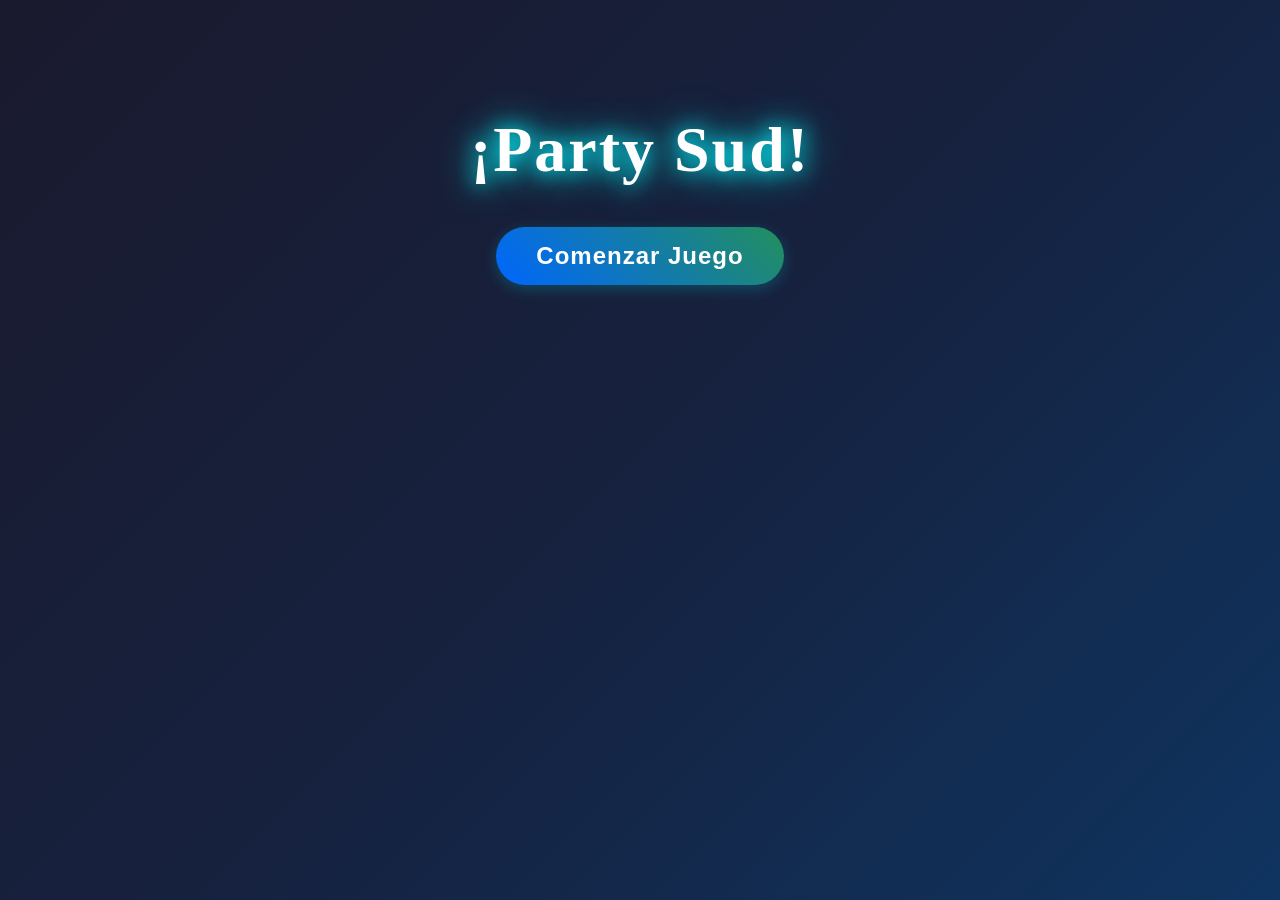
==== commit 3f0e8f63: "separacion de json en modelos independientes para cada categoria" ====
--- a/index.html
+++ b/index.html
@@ -8,6 +8,6 @@
 </head>
 <body>
     <div class="game-container"></div>
-    <script src="script.js"></script>
+    <script type="module" src="script.js"></script>
 </body>
 </html>
--- a/styles.css
+++ b/styles.css
@@ -91,7 +91,7 @@
 }
 
 .start-button {
-    background: linear-gradient(45deg, #0066ff, #00ffff);
+    background: linear-gradient(45deg, #0066ff, #238f5d);
     border: none;
     padding: 15px 40px;
     font-size: 24px;
@@ -120,7 +120,7 @@
 }
 
 .config-button {
-    background: #0066ff;
+    background: #13634b;
     color: white;
     border: none;
     padding: 10px 25px;
@@ -130,7 +130,7 @@
 }
 
 .config-button.selected {
-    background: #00ffff;
+    background: #279157;
 }
 
 /* Game Board Styles */
@@ -237,44 +237,74 @@
 }
 
 .question-content {
-    background: linear-gradient(135deg, #1a1a2e 0%, #16213e 50%, #0f3460 100%);
+    background: rgba(0, 103, 255, 0.9);
     padding: 30px;
-    border-radius: 20px;
+    border-radius: 15px;
     max-width: 600px;
     width: 90%;
-    color: white;
-    box-shadow: 0 0 30px rgba(0, 247, 255, 0.3);
+}
+
+.question-header {
+    display: flex;
+    justify-content: space-between;
+    margin-bottom: 20px;
+    padding-bottom: 15px;
+    border-bottom: 2px solid rgba(255, 255, 255, 0.2);
+}
+
+.question-value, .current-score {
+    font-size: 1.2em;
+    color: #00ffff;
+    font-weight: bold;
+}
+
+.question-text {
+    margin-bottom: 25px;
+    text-align: center;
+}
+
+.question-text h3 {
+    color: white;
+    font-size: 1.4em;
+    margin: 0;
 }
 
 .answer-form {
     display: flex;
     flex-direction: column;
     gap: 15px;
-    margin-top: 20px;
 }
 
 .answer-option {
-    background: rgba(0, 103, 255, 0.2);
-    padding: 15px;
-    border-radius: 10px;
-    cursor: pointer;
-    transition: all 0.3s ease;
+    background: rgba(0, 247, 255, 0.1);
+    padding: 12px;
+    border-radius: 8px;
+    cursor: pointer;
+    transition: background 0.3s;
 }
 
 .answer-option:hover {
-    background: rgba(0, 103, 255, 0.4);
-    transform: translateX(10px);
+    background: rgba(0, 247, 255, 0.2);
+}
+
+.answer-option input[type="radio"] {
+    margin-right: 10px;
+}
+
+.answer-option label {
+    color: white;
+    cursor: pointer;
 }
 
 .submit-answer {
-    background: linear-gradient(45deg, #0066ff, #00ffff);
-    border: none;
-    padding: 15px;
-    color: white;
-    border-radius: 10px;
-    cursor: pointer;
-    font-weight: bold;
-    margin-top: 20px;
+    background: #00ffff;
+    color: #000;
+    border: none;
+    padding: 12px;
+    border-radius: 8px;
+    cursor: pointer;
+    font-weight: bold;
+    margin-top: 10px;
     transition: transform 0.2s;
 }
 
@@ -307,7 +337,7 @@
 }
 
 .config-button.selected {
-    background: #00ffff;
+    background: #0b6969;
 }
 
 /* Game Board Styles */
@@ -2501,7 +2531,7 @@
 
 .question-card:hover {
     transform: scale(1.05);
-    background: rgba(0, 247, 255, 0.8);
+    background: rgba(80, 117, 59, 0.8);
 }
 
 /* Total Questions Counter */
@@ -2597,4 +2627,4 @@
     background: rgba(0, 247, 255, 0.6);
     padding: 20px;
     text-align: center;
-    border-radius: 1+    border-radius: 1}
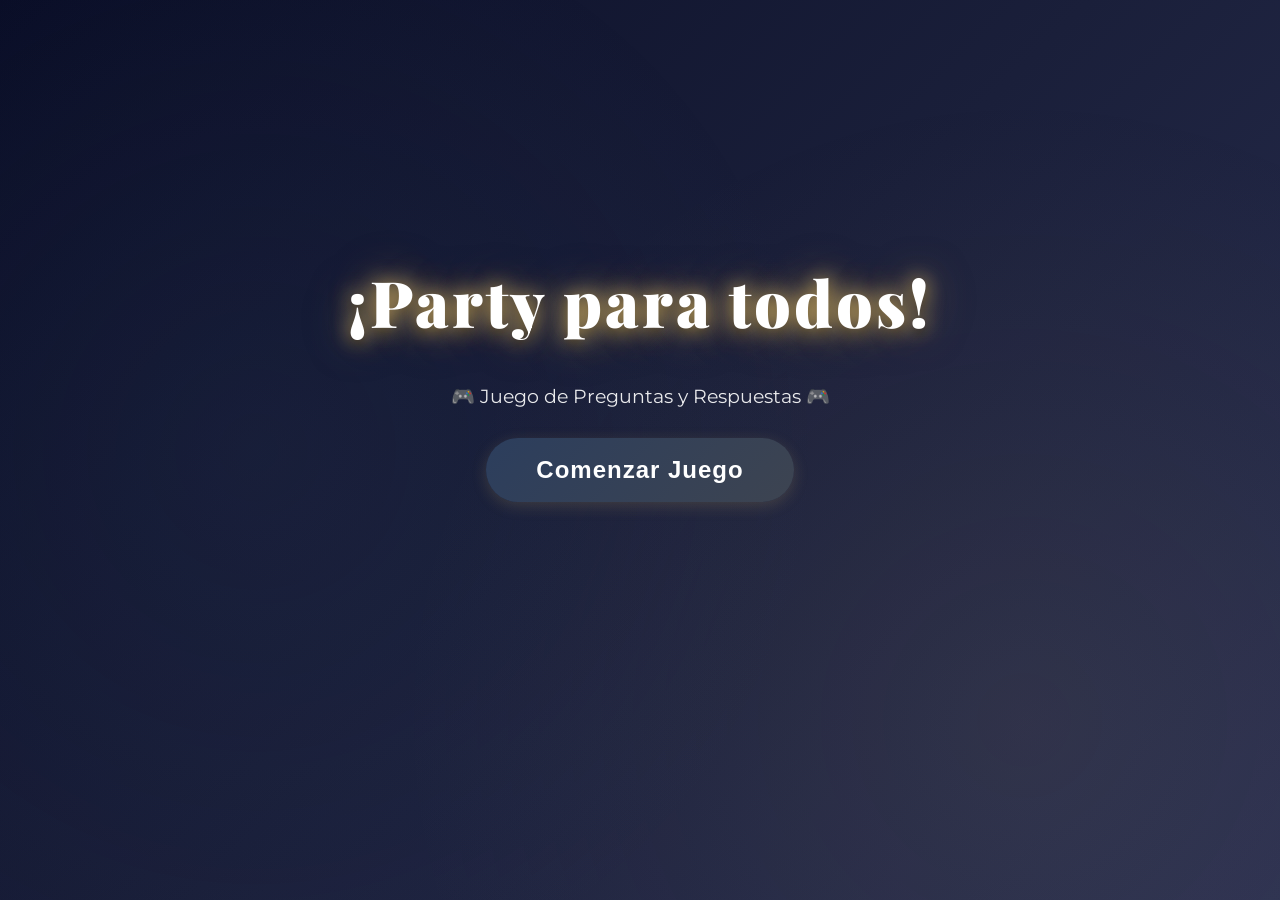
==== commit 2d37815f: "mejora visual  turnos" ====
--- a/index.html
+++ b/index.html
@@ -2,8 +2,22 @@
 <html lang="es">
 <head>
     <meta charset="UTF-8">
-    <meta name="viewport" content="width=device-width, initial-scale=1.0">
-    <title>Jeopardy!</title>
+    <meta name="viewport" content="width=device-width, initial-scale=1.0, maximum-scale=1.0, user-scalable=no">
+    <meta name="description" content="Party Para Todos - Juego de preguntas tipo Jeopardy para aprender y divertirse con temas de conocimiento general">
+    <meta name="keywords" content="juego, preguntas, jeopardy, trivia, conocimiento general, educativo">
+    <meta name="author" content="Victor Raul Gutierrez">
+    <meta name="theme-color" content="#667eea">
+    
+    <!-- SEO & Social Media -->
+    <title>Party Para Todos - Juego de Preguntas</title>
+    <meta property="og:title" content="Party Para Todos">
+    <meta property="og:description" content="Juego de preguntas tipo Jeopardy para aprender y divertirse">
+    <meta property="og:type" content="website">
+    
+    <!-- Performance Optimization -->
+    <link rel="preconnect" href="https://fonts.googleapis.com">
+    <link rel="preconnect" href="https://fonts.gstatic.com" crossorigin>
+    
     <link rel="stylesheet" href="styles.css">
 </head>
 <body>
--- a/styles.css
+++ b/styles.css
@@ -1,2630 +1,1102 @@
-/* Game Container Styles */
+/* ===============================================
+   PARTY PARA TODOS - OPTIMIZED STYLES
+   Design System: Modern, Premium, Responsive
+   =============================================== */
+
+/* Import Google Fonts */
+@import url('https://fonts.googleapis.com/css2?family=Montserrat:wght@400;600;700;800&family=Playfair+Display:wght@400;700;900&display=swap');
+
+/* ===============================================
+   CSS VARIABLES - DESIGN TOKENS
+   =============================================== */
+:root {
+    /* Colors - Elegant Professional Palette */
+    --primary-dark: #0a0e27;
+    --primary-mid: #1a1f3a;
+    --primary-light: #2a3052;
+    --accent-gold: #c9a961;
+    --accent-silver: #8a9ba8;
+    --accent-navy: #2c3e5d;
+    --accent-charcoal: #3d4451;
+
+    /* Semantic Colors */
+    --success: #5a8f7b;
+    --success-glow: rgba(90, 143, 123, 0.3);
+    --error: #a84448;
+    --error-glow: rgba(168, 68, 72, 0.3);
+    --warning: #b8860b;
+
+    /* Gradients - Elegant & Sophisticated */
+    --gradient-primary: linear-gradient(135deg, #2c3e5d 0%, #3d4451 100%);
+    --gradient-accent: linear-gradient(45deg, #2a3052, #c9a961);
+    --gradient-success: linear-gradient(135deg, #5a8f7b 0%, #4a7a68 100%);
+    --gradient-error: linear-gradient(135deg, #a84448 0%, #8b3538 100%);
+    --gradient-bg: linear-gradient(135deg, #0a0e27 0%, #1a1f3a 50%, #2a3052 100%);
+
+    /* Glass Effect */
+    --glass-bg: rgba(201, 169, 97, 0.08);
+    --glass-border: rgba(201, 169, 97, 0.15);
+    --glass-shadow: 0 8px 32px 0 rgba(0, 0, 0, 0.4);
+
+    /* Spacing */
+    --space-xs: 5px;
+    --space-sm: 10px;
+    --space-md: 20px;
+    --space-lg: 30px;
+    --space-xl: 40px;
+
+    /* Border Radius */
+    --radius-sm: 8px;
+    --radius-md: 12px;
+    --radius-lg: 15px;
+    --radius-xl: 20px;
+    --radius-pill: 50px;
+
+    /* Shadows */
+    --shadow-sm: 0 2px 8px rgba(0, 0, 0, 0.1);
+    --shadow-md: 0 4px 15px rgba(201, 169, 97, 0.2);
+    --shadow-lg: 0 8px 25px rgba(201, 169, 97, 0.3);
+    --shadow-xl: 0 12px 40px rgba(0, 0, 0, 0.4);
+
+    /* Typography */
+    --font-primary: 'Montserrat', sans-serif;
+    --font-display: 'Playfair Display', serif;
+
+    /* Transitions */
+    --transition-fast: 0.2s ease;
+    --transition-normal: 0.3s ease;
+    --transition-slow: 0.5s ease;
+}
+
+/* ===============================================
+   GLOBAL RESET & BASE STYLES
+   =============================================== */
+* {
+    margin: 0;
+    padding: 0;
+    box-sizing: border-box;
+}
+
+body {
+    font-family: var(--font-primary);
+    background: var(--gradient-bg);
+    background-attachment: fixed;
+    min-height: 100vh;
+    color: white;
+    overflow-x: hidden;
+    position: relative;
+}
+
+/* Animated background effect */
+body::before {
+    content: '';
+    position: fixed;
+    top: 0;
+    left: 0;
+    width: 100%;
+    height: 100%;
+    background: radial-gradient(circle at 20% 50%, rgba(44, 62, 93, 0.15) 0%, transparent 50%),
+        radial-gradient(circle at 80% 80%, rgba(201, 169, 97, 0.08) 0%, transparent 50%);
+    animation: bgShift 20s ease-in-out infinite;
+    pointer-events: none;
+    z-index: 0;
+}
+
+@keyframes bgShift {
+
+    0%,
+    100% {
+        opacity: 0.3;
+    }
+
+    50% {
+        opacity: 0.6;
+    }
+}
+
+/* ===============================================
+   UTILITY CLASSES
+   =============================================== */
+.glass-effect {
+    background: var(--glass-bg);
+    backdrop-filter: blur(10px);
+    -webkit-backdrop-filter: blur(10px);
+    border: 1px solid var(--glass-border);
+    box-shadow: var(--glass-shadow);
+}
+
+.fade-in {
+    animation: fadeIn var(--transition-slow) ease-in;
+}
+
+.fade-out {
+    animation: fadeOut var(--transition-normal) ease-out;
+}
+
+/* ===============================================
+   GAME CONTAINER
+   =============================================== */
 .game-container {
-    max-width: 1200px;
+    max-width: 1400px;
     margin: 0 auto;
-    padding: 20px;
-    color: white;
-}
-
-/* Start Screen Styles */
+    padding: var(--space-md);
+    position: relative;
+    z-index: 1;
+}
+
+/* ===============================================
+   START SCREEN
+   =============================================== */
 .start-screen {
     text-align: center;
-    padding: 50px 20px;
-}
-
-/* Import Google Fonts */
-@import url('https://fonts.googleapis.com/css2?family=Montserrat:wght@400;700&family=Playfair+Display:wght@400;700&display=swap');
-
-/* Global Styles */
-body {
-    margin: 0;
-    padding: 0;
-    min-height: 100vh;
-    background: linear-gradient(135deg, #1a1a2e 0%, #16213e 50%, #0f3460 100%);
-    font-family: 'Montserrat', sans-serif;
+    padding: var(--space-xl) var(--space-md);
+    min-height: 80vh;
+    display: flex;
+    flex-direction: column;
+    justify-content: center;
+    align-items: center;
 }
 
 .logo {
-    font-family: 'Playfair Display', serif;
-    font-size: 64px;
+    font-family: var(--font-display);
+    font-size: clamp(2.5rem, 8vw, 4rem);
+    font-weight: 900;
     color: #fff;
-    text-shadow: 0 0 20px #00f7ff, 0 0 40px #00f7ff;
-    margin-bottom: 40px;
-    letter-spacing: 2px;
-}
-
-.category {
-    background: rgba(0, 103, 255, 0.8);
-    padding: 20px;
-    text-align: center;
-    border-radius: 15px;
-    font-weight: bold;
-    grid-column: span 1;
-    font-family: 'Playfair Display', serif;
-    font-size: 1.2em;
+    text-shadow:
+        0 0 20px var(--accent-gold),
+        0 0 40px rgba(201, 169, 97, 0.5),
+        0 0 60px rgba(201, 169, 97, 0.3),
+        0 5px 10px rgba(0, 0, 0, 0.5);
+    margin-bottom: var(--space-xl);
+    letter-spacing: 3px;
+    animation: pulse-glow 3s ease-in-out infinite;
+}
+
+/* ===============================================
+   BUTTONS
+   =============================================== */
+.start-button {
+    background: var(--gradient-primary);
+    border: none;
+    padding: 18px 50px;
+    font-size: clamp(1.1rem, 3vw, 1.5rem);
+    font-weight: 700;
+    color: white;
+    border-radius: var(--radius-pill);
+    cursor: pointer;
+    transition: all var(--transition-normal);
+    box-shadow: var(--shadow-md);
+    position: relative;
+    overflow: hidden;
     letter-spacing: 1px;
-    box-shadow: 0 4px 15px rgba(0, 247, 255, 0.2);
-}
-
-.question-card {
-    background: rgba(0, 247, 255, 0.3);
-    padding: 25px;
-    text-align: center;
-    border-radius: 15px;
-    cursor: pointer;
-    transition: all 0.3s ease;
-    font-size: 1.3em;
-    font-weight: bold;
-    box-shadow: 0 4px 15px rgba(0, 247, 255, 0.1);
-}
-
-.question-card:hover {
-    transform: scale(1.05);
-    background: rgba(0, 247, 255, 0.5);
-    box-shadow: 0 8px 25px rgba(0, 247, 255, 0.2);
-}
-
-.team-score {
-    padding: 15px 30px;
-    border-radius: 10px;
-    background: rgba(0, 103, 255, 0.3);
-    font-size: 1.2em;
-    font-weight: bold;
-    letter-spacing: 1px;
-    box-shadow: 0 4px 15px rgba(0, 247, 255, 0.1);
-}
-
-.start-button, .config-button {
-    font-family: 'Montserrat', sans-serif;
-    font-weight: bold;
-    letter-spacing: 1px;
-    box-shadow: 0 4px 15px rgba(0, 247, 255, 0.2);
-}
-
-.start-button:hover, .config-button:hover {
-    box-shadow: 0 8px 25px rgba(0, 247, 255, 0.3);
-}
-
-.total-questions, .score-display {
-    backdrop-filter: blur(10px);
-    box-shadow: 0 4px 15px rgba(0, 247, 255, 0.1);
-}
-
-.start-button {
-    background: linear-gradient(45deg, #0066ff, #238f5d);
-    border: none;
-    padding: 15px 40px;
-    font-size: 24px;
-    color: white;
-    border-radius: 30px;
-    cursor: pointer;
-    transition: transform 0.2s;
+}
+
+.start-button::before {
+    content: '';
+    position: absolute;
+    top: 50%;
+    left: 50%;
+    width: 0;
+    height: 0;
+    border-radius: 50%;
+    background: rgba(255, 255, 255, 0.3);
+    transform: translate(-50%, -50%);
+    transition: width 0.6s, height 0.6s;
+}
+
+.start-button:hover::before {
+    width: 300px;
+    height: 300px;
 }
 
 .start-button:hover {
-    transform: scale(1.05);
-}
-
-/* Game Configuration Styles */
+    transform: translateY(-3px) scale(1.05);
+    box-shadow: var(--shadow-lg);
+}
+
+.start-button:active {
+    transform: translateY(-1px) scale(1.02);
+}
+
+/* ===============================================
+   CONFIG SCREEN
+   =============================================== */
 .config-screen {
     text-align: center;
-    padding: 30px;
-}
-
-.player-select, .question-select {
-    background: rgba(0, 0, 0, 0.5);
-    padding: 20px;
-    border-radius: 15px;
-    margin: 20px auto;
-    max-width: 400px;
+    padding: var(--space-lg);
+    max-width: 600px;
+    margin: 0 auto;
+}
+
+.config-screen h2 {
+    font-family: var(--font-display);
+    font-size: clamp(1.8rem, 5vw, 2.5rem);
+    margin-bottom: var(--space-lg);
+    text-shadow: 0 2px 10px rgba(201, 169, 97, 0.3);
+}
+
+.player-select {
+    background: var(--glass-bg);
+    backdrop-filter: blur(10px);
+    padding: var(--space-lg);
+    border-radius: var(--radius-lg);
+    margin: var(--space-md) auto;
+    border: 1px solid var(--glass-border);
+    box-shadow: var(--shadow-md);
+}
+
+.player-select h3 {
+    margin-bottom: var(--space-md);
+    color: var(--accent-gold);
+    font-size: 1.3rem;
 }
 
 .config-button {
-    background: #13634b;
+    background: rgba(44, 62, 93, 0.7);
     color: white;
-    border: none;
-    padding: 10px 25px;
-    border-radius: 20px;
+    border: 2px solid transparent;
+    padding: 12px 28px;
+    border-radius: var(--radius-xl);
     cursor: pointer;
-    margin: 5px;
+    margin: var(--space-xs);
+    font-weight: 600;
+    font-size: 1rem;
+    transition: all var(--transition-fast);
+    position: relative;
+    overflow: hidden;
+}
+
+.config-button::after {
+    content: '';
+    position: absolute;
+    top: 50%;
+    left: 50%;
+    width: 0;
+    height: 0;
+    background: rgba(201, 169, 97, 0.2);
+    border-radius: 50%;
+    transform: translate(-50%, -50%);
+    transition: width 0.4s, height 0.4s;
+}
+
+.config-button:hover::after {
+    width: 200px;
+    height: 200px;
+}
+
+.config-button:hover {
+    transform: translateY(-2px);
+    border-color: var(--accent-gold);
+    box-shadow: 0 4px 15px rgba(201, 169, 97, 0.4);
 }
 
 .config-button.selected {
-    background: #279157;
-}
-
-/* Game Board Styles */
+    background: var(--gradient-accent);
+    border-color: var(--accent-gold);
+    box-shadow: 0 0 20px rgba(201, 169, 97, 0.5);
+    transform: scale(1.05);
+}
+
+/* ===============================================
+   SCORE DISPLAY & COUNTERS
+   =============================================== */
+.score-display {
+    display: flex;
+    justify-content: center;
+    flex-wrap: wrap;
+    gap: var(--space-md);
+    padding: var(--space-md);
+    background: var(--glass-bg);
+    backdrop-filter: blur(10px);
+    border-radius: var(--radius-lg);
+    margin-bottom: var(--space-md);
+    border: 1px solid var(--glass-border);
+    box-shadow: var(--shadow-md);
+}
+
+.team-score {
+    padding: 12px 25px;
+    border-radius: var(--radius-md);
+    background: rgba(44, 62, 93, 0.3);
+    font-size: 1.1rem;
+    font-weight: 700;
+    letter-spacing: 0.5px;
+    box-shadow: var(--shadow-sm);
+    transition: all var(--transition-fast);
+    border: 2px solid transparent;
+}
+
+.team-score.active-team {
+    background: var(--gradient-accent);
+    border-color: var(--accent-gold);
+    box-shadow: 0 0 25px rgba(201, 169, 97, 0.6);
+    transform: scale(1.08);
+    animation: pulse-glow 2s ease-in-out infinite;
+}
+
+.team-score:hover {
+    transform: translateY(-2px);
+    border-color: var(--accent-gold);
+    box-shadow: 0 4px 15px rgba(201, 169, 97, 0.3);
+}
+
+/* ===============================================
+   CURRENT TURN BANNER
+   =============================================== */
+.current-turn-banner {
+    background: linear-gradient(135deg, rgba(201, 169, 97, 0.2) 0%, rgba(44, 62, 93, 0.3) 100%);
+    backdrop-filter: blur(10px);
+    border-radius: var(--radius-lg);
+    padding: var(--space-md);
+    margin-bottom: var(--space-md);
+    border: 2px solid var(--accent-gold);
+    box-shadow:
+        0 8px 25px rgba(201, 169, 97, 0.4),
+        inset 0 0 20px rgba(201, 169, 97, 0.1);
+    animation: gentle-pulse 3s ease-in-out infinite;
+}
+
+.turn-indicator {
+    display: flex;
+    justify-content: center;
+    align-items: center;
+    gap: var(--space-md);
+    flex-wrap: wrap;
+}
+
+.turn-label {
+    font-size: clamp(1rem, 2.5vw, 1.3rem);
+    font-weight: 700;
+    color: var(--accent-gold);
+    text-shadow: 0 0 10px rgba(201, 169, 97, 0.5);
+    letter-spacing: 1px;
+}
+
+.turn-team {
+    font-family: var(--font-display);
+    font-size: clamp(1.3rem, 3.5vw, 2rem);
+    font-weight: 900;
+    color: #fff;
+    background: var(--gradient-accent);
+    padding: 8px 25px;
+    border-radius: var(--radius-pill);
+    box-shadow:
+        0 4px 15px rgba(201, 169, 97, 0.5),
+        inset 0 2px 10px rgba(255, 255, 255, 0.2);
+    animation: text-glow 2s ease-in-out infinite;
+    text-transform: uppercase;
+    letter-spacing: 2px;
+}
+
+@keyframes gentle-pulse {
+
+    0%,
+    100% {
+        border-color: var(--accent-gold);
+        box-shadow:
+            0 8px 25px rgba(201, 169, 97, 0.4),
+            inset 0 0 20px rgba(201, 169, 97, 0.1);
+    }
+
+    50% {
+        border-color: rgba(201, 169, 97, 0.8);
+        box-shadow:
+            0 8px 35px rgba(201, 169, 97, 0.6),
+            inset 0 0 30px rgba(201, 169, 97, 0.2);
+    }
+}
+
+@keyframes text-glow {
+
+    0%,
+    100% {
+        text-shadow:
+            0 0 10px rgba(201, 169, 97, 0.5),
+            0 0 20px rgba(201, 169, 97, 0.3);
+    }
+
+    50% {
+        text-shadow:
+            0 0 20px rgba(201, 169, 97, 0.8),
+            0 0 30px rgba(201, 169, 97, 0.5),
+            0 0 40px rgba(201, 169, 97, 0.3);
+    }
+}
+
+.total-questions {
+    text-align: center;
+    font-size: 1.2rem;
+    font-weight: 600;
+    padding: 12px;
+    margin-bottom: var(--space-md);
+    background: var(--glass-bg);
+    backdrop-filter: blur(10px);
+    border-radius: var(--radius-md);
+    border: 1px solid var(--glass-border);
+    box-shadow: var(--shadow-sm);
+}
+
+/* ===============================================
+   CATEGORY DROPDOWN (Mobile)
+   =============================================== */
+.category-dropdown {
+    display: none;
+    width: 100%;
+    margin-bottom: var(--space-md);
+}
+
+.category-dropdown select {
+    width: 100%;
+    padding: 15px;
+    border-radius: var(--radius-md);
+    background: rgba(44, 62, 93, 0.8);
+    color: white;
+    border: 2px solid var(--accent-gold);
+    font-size: 1rem;
+    font-weight: 600;
+    cursor: pointer;
+    transition: all var(--transition-fast);
+}
+
+.category-dropdown select:hover {
+    background: rgba(44, 62, 93, 1);
+    box-shadow: var(--shadow-md);
+}
+
+/* ===============================================
+   GAME BOARD
+   =============================================== */
 .game-board {
     display: grid;
     grid-template-columns: repeat(4, 1fr);
-    gap: 10px;
-    margin-top: 20px;
+    gap: 12px;
+    margin-top: var(--space-md);
+    padding: 0 var(--space-sm);
 }
 
 .category {
-    background: rgba(0, 103, 255, 0.8);
-    padding: 15px;
+    background: var(--gradient-primary);
+    padding: var(--space-md);
     text-align: center;
-    border-radius: 10px;
-    font-weight: bold;
-    grid-column: span 1;
+    border-radius: var(--radius-lg);
+    font-weight: 700;
+    font-family: var(--font-display);
+    font-size: clamp(1rem, 2.5vw, 1.4rem);
+    letter-spacing: 1px;
+    box-shadow: var(--shadow-md);
+    border: 2px solid rgba(255, 255, 255, 0.1);
+    position: relative;
+    overflow: hidden;
+}
+
+.category::before {
+    content: '';
+    position: absolute;
+    top: -50%;
+    left: -50%;
+    width: 200%;
+    height: 200%;
+    background: linear-gradient(45deg, transparent, rgba(255, 255, 255, 0.1), transparent);
+    animation: shimmer 3s infinite;
 }
 
 .question-card {
-    background: rgba(0, 247, 255, 0.6);
-    padding: 20px;
+    background: rgba(138, 155, 168, 0.1);
+    backdrop-filter: blur(5px);
+    padding: clamp(1rem, 3vw, 1.8rem);
     text-align: center;
-    border-radius: 10px;
+    border-radius: var(--radius-lg);
     cursor: pointer;
-    transition: transform 0.2s;
+    font-size: clamp(1.1rem, 3vw, 1.5rem);
+    font-weight: 700;
+    box-shadow: var(--shadow-sm);
+    border: 2px solid rgba(201, 169, 97, 0.25);
+    transition: all var(--transition-normal);
+    position: relative;
+    overflow: hidden;
+}
+
+.question-card::before {
+    content: '';
+    position: absolute;
+    top: 50%;
+    left: 50%;
+    width: 0;
+    height: 0;
+    background: radial-gradient(circle, rgba(201, 169, 97, 0.3), transparent);
+    transform: translate(-50%, -50%);
+    transition: width 0.6s, height 0.6s;
+    border-radius: 50%;
+}
+
+.question-card:hover::before {
+    width: 300px;
+    height: 300px;
 }
 
 .question-card:hover {
-    transform: scale(1.05);
-    background: rgba(0, 247, 255, 0.8);
-}
-
-/* Total Questions Counter */
-.total-questions {
-    text-align: center;
-    font-size: 1.2em;
-    padding: 10px;
-    margin-bottom: 10px;
-    background: rgba(0, 0, 0, 0.5);
-    border-radius: 10px;
-}
-
-/* Score Display */
-.score-display {
-    display: flex;
-    justify-content: space-evenly;
-    padding: 10px;
-    background: rgba(0, 0, 0, 0.5);
-    border-radius: 10px;
-    margin-bottom: 20px;
-}
-
-.team-score {
-    padding: 10px 20px;
-    border-radius: 5px;
-}
-
-/* Controls */
-.controls {
-    position: fixed;
-    top: 20px;
-    right: 20px;
-    display: flex;
-    gap: 10px;
-}
-
-.control-button {
-    background: rgba(0, 0, 0, 0.5);
-    border: none;
-    color: white;
-    padding: 10px;
-    border-radius: 50%;
-    cursor: pointer;
-    width: 40px;
-    height: 40px;
-    display: flex;
-    align-items: center;
-    justify-content: center;
-}
-
-/* Animations */
-@keyframes fadeIn {
-    from { opacity: 0; }
-    to { opacity: 1; }
-}
-
-.fade-in {
-    animation: fadeIn 0.5s ease-in;
-}
-
-/* Question Modal Styles */
+    transform: translateY(-5px) scale(1.03);
+    background: rgba(201, 169, 97, 0.2);
+    border-color: var(--accent-gold);
+    box-shadow: 0 8px 25px rgba(201, 169, 97, 0.4);
+}
+
+.question-card:active {
+    transform: translateY(-2px) scale(1.01);
+}
+
+.question-card[style*="visibility: hidden"] {
+    opacity: 0.3;
+    pointer-events: none;
+}
+
+/* ===============================================
+   QUESTION MODAL
+   =============================================== */
 .question-modal {
     position: fixed;
     top: 0;
     left: 0;
     width: 100%;
     height: 100%;
-    background: rgba(0, 0, 0, 0.8);
+    background: rgba(0, 0, 0, 0.85);
+    backdrop-filter: blur(8px);
     display: flex;
     justify-content: center;
     align-items: center;
     z-index: 1000;
+    padding: var(--space-md);
 }
 
 .question-content {
-    background: rgba(0, 103, 255, 0.9);
-    padding: 30px;
-    border-radius: 15px;
-    max-width: 600px;
-    width: 90%;
+    background: linear-gradient(135deg, rgba(44, 62, 93, 0.95) 0%, rgba(61, 68, 81, 0.95) 100%);
+    padding: var(--space-xl);
+    border-radius: var(--radius-lg);
+    max-width: 700px;
+    width: 100%;
+    box-shadow: var(--shadow-xl);
+    border: 2px solid var(--glass-border);
+    animation: modalSlideIn 0.4s ease-out;
 }
 
 .question-header {
     display: flex;
     justify-content: space-between;
-    margin-bottom: 20px;
-    padding-bottom: 15px;
-    border-bottom: 2px solid rgba(255, 255, 255, 0.2);
-}
-
-.question-value, .current-score {
-    font-size: 1.2em;
-    color: #00ffff;
-    font-weight: bold;
+    align-items: center;
+    flex-wrap: wrap;
+    gap: var(--space-sm);
+    margin-bottom: var(--space-md);
+    padding-bottom: var(--space-md);
+    border-bottom: 2px solid rgba(255, 255, 255, 0.3);
+}
+
+.question-value,
+.current-team,
+.current-score {
+    font-size: clamp(0.9rem, 2vw, 1.1rem);
+    font-weight: 700;
+    color: var(--accent-gold);
+    text-shadow: 0 2px 10px rgba(201, 169, 97, 0.5);
+}
+
+.timer-container {
+    width: 100%;
+    margin-bottom: var(--space-md);
+    text-align: center;
+}
+
+.timer-display {
+    font-size: 1.5rem;
+    font-weight: 800;
+    color: var(--accent-gold);
+    margin-bottom: var(--space-xs);
+    text-shadow: 0 0 10px var(--accent-gold);
+}
+
+.timer-bar-container {
+    width: 100%;
+    height: 8px;
+    background: rgba(0, 0, 0, 0.3);
+    border-radius: var(--radius-pill);
+    overflow: hidden;
+}
+
+.timer-bar {
+    height: 100%;
+    background: var(--gradient-accent);
+    border-radius: var(--radius-pill);
+    transition: width 1s linear;
+    box-shadow: 0 0 10px var(--accent-gold);
 }
 
 .question-text {
-    margin-bottom: 25px;
+    margin-bottom: var(--space-lg);
     text-align: center;
+    padding: var(--space-md);
+    background: rgba(0, 0, 0, 0.2);
+    border-radius: var(--radius-md);
 }
 
 .question-text h3 {
     color: white;
-    font-size: 1.4em;
+    font-size: clamp(1.2rem, 3vw, 1.6rem);
+    font-weight: 600;
+    line-height: 1.4;
     margin: 0;
 }
 
 .answer-form {
     display: flex;
     flex-direction: column;
-    gap: 15px;
+    gap: var(--space-md);
 }
 
 .answer-option {
-    background: rgba(0, 247, 255, 0.1);
-    padding: 12px;
-    border-radius: 8px;
+    background: rgba(138, 155, 168, 0.1);
+    padding: 15px 20px;
+    border-radius: var(--radius-md);
     cursor: pointer;
-    transition: background 0.3s;
+    transition: all var(--transition-fast);
+    border: 2px solid transparent;
+    display: flex;
+    align-items: center;
+    position: relative;
+    overflow: hidden;
+}
+
+.answer-option::before {
+    content: '';
+    position: absolute;
+    left: 0;
+    top: 0;
+    height: 100%;
+    width: 4px;
+    background: var(--accent-gold);
+    transform: scaleY(0);
+    transition: transform var(--transition-fast);
+}
+
+.answer-option:hover::before {
+    transform: scaleY(1);
 }
 
 .answer-option:hover {
-    background: rgba(0, 247, 255, 0.2);
+    background: rgba(201, 169, 97, 0.15);
+    border-color: var(--accent-gold);
+    transform: translateX(5px);
+    box-shadow: 0 4px 15px rgba(201, 169, 97, 0.3);
 }
 
 .answer-option input[type="radio"] {
-    margin-right: 10px;
+    margin-right: 15px;
+    cursor: pointer;
+    width: 20px;
+    height: 20px;
+    accent-color: var(--accent-gold);
 }
 
 .answer-option label {
     color: white;
     cursor: pointer;
+    font-size: 1.05rem;
+    font-weight: 500;
+    flex: 1;
+}
+
+/* Answer Feedback States */
+.answer-option.correct-answer {
+    background: var(--gradient-success);
+    border-color: var(--success);
+    animation: successPulse 0.6s ease;
+}
+
+.answer-option.wrong-answer {
+    background: var(--gradient-error);
+    border-color: var(--error);
+    animation: shake 0.5s ease;
 }
 
 .submit-answer {
-    background: #00ffff;
+    background: var(--gradient-accent);
     color: #000;
+    font-weight: 700;
     border: none;
-    padding: 12px;
-    border-radius: 8px;
+    padding: 15px;
+    border-radius: var(--radius-md);
     cursor: pointer;
-    font-weight: bold;
-    margin-top: 10px;
-    transition: transform 0.2s;
+    font-size: 1.1rem;
+    margin-top: var(--space-sm);
+    transition: all var(--transition-fast);
+    box-shadow: var(--shadow-md);
+    letter-spacing: 1px;
 }
 
 .submit-answer:hover {
-    transform: scale(1.05);
-}
-
-/* Game Over Screen */
+    transform: translateY(-2px);
+    box-shadow: var(--shadow-lg);
+}
+
+.submit-answer:active {
+    transform: translateY(0);
+}
+
+.submit-answer:disabled {
+    opacity: 0.5;
+    cursor: not-allowed;
+}
+
+/* ===============================================
+   GAME OVER SCREEN
+   =============================================== */
 .game-over {
     text-align: center;
-    padding: 50px 20px;
+    padding: var(--space-xl) var(--space-md);
+    min-height: 70vh;
+    display: flex;
+    flex-direction: column;
+    justify-content: center;
+    align-items: center;
+}
+
+.game-over h1 {
+    font-family: var(--font-display);
+    font-size: clamp(2rem, 6vw, 3.5rem);
+    margin-bottom: var(--space-md);
+    text-shadow: 0 0 20px var(--accent-gold);
+    animation: fadeInScale 0.6s ease-out;
+}
+
+.game-over h2 {
+    font-size: clamp(1.5rem, 4vw, 2.5rem);
+    color: var(--accent-gold);
+    margin-bottom: var(--space-lg);
+    animation: fadeInScale 0.8s ease-out;
 }
 
 .final-scores {
     display: flex;
     flex-direction: column;
-    gap: 15px;
-    margin: 30px 0;
+    gap: var(--space-md);
+    margin: var(--space-lg) 0;
     align-items: center;
-}
-
-.config-button {
-    background: #0066ff;
-    color: white;
-    border: none;
-    padding: 10px 25px;
-    border-radius: 20px;
-    cursor: pointer;
-    margin: 5px;
-}
-
-.config-button.selected {
-    background: #0b6969;
-}
-
-/* Game Board Styles */
-.game-board {
-    display: grid;
-    grid-template-columns: repeat(4, 1fr);
-    gap: 10px;
-    margin-top: 20px;
-}
-
-.category {
-    background: rgba(0, 103, 255, 0.8);
-    padding: 15px;
-    text-align: center;
-    border-radius: 10px;
-    font-weight: bold;
-    grid-column: span 1;
-}
-
-.question-card {
-    background: rgba(0, 247, 255, 0.6);
-    padding: 20px;
-    text-align: center;
-    border-radius: 10px;
-    cursor: pointer;
-    transition: transform 0.2s;
-}
-
-.question-card:hover {
-    transform: scale(1.05);
-    background: rgba(0, 247, 255, 0.8);
-}
-
-/* Total Questions Counter */
-.total-questions {
-    text-align: center;
-    font-size: 1.2em;
-    padding: 10px;
-    margin-bottom: 10px;
-    background: rgba(0, 0, 0, 0.5);
-    border-radius: 10px;
-}
-
-/* Score Display */
-.score-display {
+    width: 100%;
+    max-width: 500px;
+}
+
+.final-scores .team-score {
+    width: 100%;
+    font-size: 1.3rem;
+    padding: 18px 30px;
+    animation: slideInRight calc(var(--transition-slow) + 0.2s) ease-out backwards;
+}
+
+/* Statistics Display */
+.statistics-panel {
+    background: var(--glass-bg);
+    backdrop-filter: blur(10px);
+    border-radius: var(--radius-lg);
+    padding: var(--space-lg);
+    margin: var(--space-lg) 0;
+    border: 1px solid var(--glass-border);
+    max-width: 600px;
+    width: 100%;
+}
+
+.statistics-panel h3 {
+    color: var(--accent-gold);
+    margin-bottom: var(--space-md);
+    font-size: 1.5rem;
+}
+
+.stat-item {
     display: flex;
-    justify-content: space-evenly;
-    padding: 10px;
-    background: rgba(0, 0, 0, 0.5);
-    border-radius: 10px;
-    margin-bottom: 20px;
-}
-
-.team-score {
-    padding: 10px 20px;
-    border-radius: 5px;
-}
-
-/* Controls */
-.controls {
+    justify-content: space-between;
+    padding: var(--space-sm) 0;
+    border-bottom: 1px solid rgba(255, 255, 255, 0.1);
+}
+
+.stat-label {
+    font-weight: 600;
+}
+
+.stat-value {
+    color: var(--accent-gold);
+    font-weight: 700;
+}
+
+/* ===============================================
+   ANIMATIONS
+   =============================================== */
+@keyframes fadeIn {
+    from {
+        opacity: 0;
+        transform: translateY(20px);
+    }
+
+    to {
+        opacity: 1;
+        transform: translateY(0);
+    }
+}
+
+@keyframes fadeOut {
+    from {
+        opacity: 1;
+    }
+
+    to {
+        opacity: 0;
+    }
+}
+
+@keyframes pulse-glow {
+
+    0%,
+    100% {
+        text-shadow:
+            0 0 20px var(--accent-gold),
+            0 0 40px rgba(201, 169, 97, 0.5),
+            0 5px 10px rgba(0, 0, 0, 0.5);
+    }
+
+    50% {
+        text-shadow:
+            0 0 30px var(--accent-gold),
+            0 0 60px rgba(201, 169, 97, 0.7),
+            0 0 80px rgba(201, 169, 97, 0.5),
+            0 5px 15px rgba(0, 0, 0, 0.5);
+    }
+}
+
+@keyframes shimmer {
+    0% {
+        transform: translateX(-100%) translateY(-100%) rotate(45deg);
+    }
+
+    100% {
+        transform: translateX(100%) translateY(100%) rotate(45deg);
+    }
+}
+
+@keyframes modalSlideIn {
+    from {
+        opacity: 0;
+        transform: translateY(-50px) scale(0.9);
+    }
+
+    to {
+        opacity: 1;
+        transform: translateY(0) scale(1);
+    }
+}
+
+@keyframes successPulse {
+
+    0%,
+    100% {
+        transform: scale(1);
+    }
+
+    50% {
+        transform: scale(1.05);
+    }
+}
+
+@keyframes shake {
+
+    0%,
+    100% {
+        transform: translateX(0);
+    }
+
+    25% {
+        transform: translateX(-10px);
+    }
+
+    75% {
+        transform: translateX(10px);
+    }
+}
+
+@keyframes fadeInScale {
+    from {
+        opacity: 0;
+        transform: scale(0.8);
+    }
+
+    to {
+        opacity: 1;
+        transform: scale(1);
+    }
+}
+
+@keyframes slideInRight {
+    from {
+        opacity: 0;
+        transform: translateX(50px);
+    }
+
+    to {
+        opacity: 1;
+        transform: translateX(0);
+    }
+}
+
+/* ===============================================
+   RESPONSIVE DESIGN
+   =============================================== */
+
+/* Tablets and smaller desktops */
+@media screen and (max-width: 1024px) {
+    .game-board {
+        gap: 10px;
+    }
+
+    .question-card {
+        padding: 1.2rem;
+    }
+}
+
+/* Tablets Portrait */
+@media screen and (max-width: 768px) {
+    .category-dropdown {
+        display: block;
+    }
+
+    .category {
+        display: none;
+    }
+
+    .game-board {
+        grid-template-columns: repeat(2, 1fr);
+        gap: 8px;
+    }
+
+    .score-display {
+        flex-direction: column;
+        align-items: stretch;
+    }
+
+    .question-content {
+        padding: var(--space-lg);
+    }
+
+    .config-button {
+        padding: 10px 22px;
+        font-size: 0.95rem;
+    }
+
+    .turn-indicator {
+        flex-direction: column;
+        gap: var(--space-sm);
+    }
+}
+
+/* Mobile Landscape and smaller */
+@media screen and (max-width: 640px) {
+    .question-header {
+        flex-direction: column;
+        text-align: center;
+    }
+
+    .answer-option {
+        padding: 12px 15px;
+    }
+
+    .answer-option label {
+        font-size: 0.95rem;
+    }
+}
+
+/* Mobile Portrait */
+@media screen and (max-width: 480px) {
+    :root {
+        --space-md: 15px;
+        --space-lg: 20px;
+        --space-xl: 30px;
+    }
+
+    .game-container {
+        padding: var(--space-sm);
+    }
+
+    .game-board {
+        grid-template-columns: 1fr;
+        gap: 6px;
+    }
+
+    .question-card {
+        padding: 0.8rem;
+        font-size: 1.1rem;
+    }
+
+    .config-button {
+        padding: 8px 18px;
+        font-size: 0.9rem;
+        margin: 3px;
+    }
+
+    .start-button {
+        padding: 15px 40px;
+    }
+}
+
+/* Extra Small Devices */
+@media screen and (max-width: 320px) {
+    .logo {
+        font-size: 2rem;
+    }
+
+    .question-text h3 {
+        font-size: 1.1rem;
+    }
+}
+
+/* ===============================================
+   CONFETTI ANIMATION
+   =============================================== */
+.confetti {
     position: fixed;
-    top: 20px;
-    right: 20px;
-    display: flex;
-    gap: 10px;
-}
-
-.control-button {
-    background: rgba(0, 0, 0, 0.5);
-    border: none;
-    color: white;
-    padding: 10px;
-    border-radius: 50%;
-    cursor: pointer;
-    width: 40px;
-    height: 40px;
-    display: flex;
-    align-items: center;
-    justify-content: center;
-}
-
-/* Animations */
-@keyframes fadeIn {
-    from { opacity: 0; }
-    to { opacity: 1; }
-}
-
-.fade-in {
-    animation: fadeIn 0.5s ease-in;
-}
-
-.config-button {
-    background: #0066ff;
-    color: white;
-    border: none;
-    padding: 10px 25px;
-    border-radius: 20px;
-    cursor: pointer;
-    margin: 5px;
-}
-
-.config-button.selected {
-    background: #00ffff;
-}
-
-/* Game Board Styles */
-.game-board {
-    display: grid;
-    grid-template-columns: repeat(4, 1fr);
-    gap: 10px;
-    margin-top: 20px;
-}
-
-.category {
-    background: rgba(0, 103, 255, 0.8);
-    padding: 15px;
-    text-align: center;
-    border-radius: 10px;
-    font-weight: bold;
-    grid-column: span 1;
-}
-
-.question-card {
-    background: rgba(0, 247, 255, 0.6);
-    padding: 20px;
-    text-align: center;
-    border-radius: 10px;
-    cursor: pointer;
-    transition: transform 0.2s;
-}
-
-.question-card:hover {
-    transform: scale(1.05);
-    background: rgba(0, 247, 255, 0.8);
-}
-
-/* Total Questions Counter */
-.total-questions {
-    text-align: center;
-    font-size: 1.2em;
-    padding: 10px;
-    margin-bottom: 10px;
-    background: rgba(0, 0, 0, 0.5);
-    border-radius: 10px;
-}
-
-/* Score Display */
-.score-display {
-    display: flex;
-    justify-content: space-evenly;
-    padding: 10px;
-    background: rgba(0, 0, 0, 0.5);
-    border-radius: 10px;
-    margin-bottom: 20px;
-}
-
-.team-score {
-    padding: 10px 20px;
-    border-radius: 5px;
-}
-
-/* Controls */
-.controls {
-    position: fixed;
-    top: 20px;
-    right: 20px;
-    display: flex;
-    gap: 10px;
-}
-
-.control-button {
-    background: rgba(0, 0, 0, 0.5);
-    border: none;
-    color: white;
-    padding: 10px;
-    border-radius: 50%;
-    cursor: pointer;
-    width: 40px;
-    height: 40px;
-    display: flex;
-    align-items: center;
-    justify-content: center;
-}
-
-/* Animations */
-@keyframes fadeIn {
-    from { opacity: 0; }
-    to { opacity: 1; }
-}
-
-.fade-in {
-    animation: fadeIn 0.5s ease-in;
-}
-
-.config-button {
-    background: #0066ff;
-    color: white;
-    border: none;
-    padding: 10px 25px;
-    border-radius: 20px;
-    cursor: pointer;
-    margin: 5px;
-}
-
-.config-button.selected {
-    background: #00ffff;
-}
-
-/* Game Board Styles */
-.game-board {
-    display: grid;
-    grid-template-columns: repeat(4, 1fr);
-    gap: 10px;
-    margin-top: 20px;
-}
-
-.category {
-    background: rgba(0, 103, 255, 0.8);
-    padding: 15px;
-    text-align: center;
-    border-radius: 10px;
-    font-weight: bold;
-    grid-column: span 1;
-}
-
-.question-card {
-    background: rgba(0, 247, 255, 0.6);
-    padding: 20px;
-    text-align: center;
-    border-radius: 10px;
-    cursor: pointer;
-    transition: transform 0.2s;
-}
-
-.question-card:hover {
-    transform: scale(1.05);
-    background: rgba(0, 247, 255, 0.8);
-}
-
-/* Total Questions Counter */
-.total-questions {
-    text-align: center;
-    font-size: 1.2em;
-    padding: 10px;
-    margin-bottom: 10px;
-    background: rgba(0, 0, 0, 0.5);
-    border-radius: 10px;
-}
-
-/* Score Display */
-.score-display {
-    display: flex;
-    justify-content: space-evenly;
-    padding: 10px;
-    background: rgba(0, 0, 0, 0.5);
-    border-radius: 10px;
-    margin-bottom: 20px;
-}
-
-.team-score {
-    padding: 10px 20px;
-    border-radius: 5px;
-}
-
-/* Controls */
-.controls {
-    position: fixed;
-    top: 20px;
-    right: 20px;
-    display: flex;
-    gap: 10px;
-}
-
-.control-button {
-    background: rgba(0, 0, 0, 0.5);
-    border: none;
-    color: white;
-    padding: 10px;
-    border-radius: 50%;
-    cursor: pointer;
-    width: 40px;
-    height: 40px;
-    display: flex;
-    align-items: center;
-    justify-content: center;
-}
-
-/* Animations */
-@keyframes fadeIn {
-    from { opacity: 0; }
-    to { opacity: 1; }
-}
-
-.fade-in {
-    animation: fadeIn 0.5s ease-in;
-}
-
-.config-button {
-    background: #0066ff;
-    color: white;
-    border: none;
-    padding: 10px 25px;
-    border-radius: 20px;
-    cursor: pointer;
-    margin: 5px;
-}
-
-.config-button.selected {
-    background: #00ffff;
-}
-
-/* Game Board Styles */
-.game-board {
-    display: grid;
-    grid-template-columns: repeat(4, 1fr);
-    gap: 10px;
-    margin-top: 20px;
-}
-
-.category {
-    background: rgba(0, 103, 255, 0.8);
-    padding: 15px;
-    text-align: center;
-    border-radius: 10px;
-    font-weight: bold;
-    grid-column: span 1;
-}
-
-.question-card {
-    background: rgba(0, 247, 255, 0.6);
-    padding: 20px;
-    text-align: center;
-    border-radius: 10px;
-    cursor: pointer;
-    transition: transform 0.2s;
-}
-
-.question-card:hover {
-    transform: scale(1.05);
-    background: rgba(0, 247, 255, 0.8);
-}
-
-/* Total Questions Counter */
-.total-questions {
-    text-align: center;
-    font-size: 1.2em;
-    padding: 10px;
-    margin-bottom: 10px;
-    background: rgba(0, 0, 0, 0.5);
-    border-radius: 10px;
-}
-
-/* Score Display */
-.score-display {
-    display: flex;
-    justify-content: space-evenly;
-    padding: 10px;
-    background: rgba(0, 0, 0, 0.5);
-    border-radius: 10px;
-    margin-bottom: 20px;
-}
-
-.team-score {
-    padding: 10px 20px;
-    border-radius: 5px;
-}
-
-/* Controls */
-.controls {
-    position: fixed;
-    top: 20px;
-    right: 20px;
-    display: flex;
-    gap: 10px;
-}
-
-.control-button {
-    background: rgba(0, 0, 0, 0.5);
-    border: none;
-    color: white;
-    padding: 10px;
-    border-radius: 50%;
-    cursor: pointer;
-    width: 40px;
-    height: 40px;
-    display: flex;
-    align-items: center;
-    justify-content: center;
-}
-
-/* Animations */
-@keyframes fadeIn {
-    from { opacity: 0; }
-    to { opacity: 1; }
-}
-
-.fade-in {
-    animation: fadeIn 0.5s ease-in;
-}
-
-.config-button {
-    background: #0066ff;
-    color: white;
-    border: none;
-    padding: 10px 25px;
-    border-radius: 20px;
-    cursor: pointer;
-    margin: 5px;
-}
-
-.config-button.selected {
-    background: #00ffff;
-}
-
-/* Game Board Styles */
-.game-board {
-    display: grid;
-    grid-template-columns: repeat(4, 1fr);
-    gap: 10px;
-    margin-top: 20px;
-}
-
-.category {
-    background: rgba(0, 103, 255, 0.8);
-    padding: 15px;
-    text-align: center;
-    border-radius: 10px;
-    font-weight: bold;
-    grid-column: span 1;
-}
-
-.question-card {
-    background: rgba(0, 247, 255, 0.6);
-    padding: 20px;
-    text-align: center;
-    border-radius: 10px;
-    cursor: pointer;
-    transition: transform 0.2s;
-}
-
-.question-card:hover {
-    transform: scale(1.05);
-    background: rgba(0, 247, 255, 0.8);
-}
-
-/* Total Questions Counter */
-.total-questions {
-    text-align: center;
-    font-size: 1.2em;
-    padding: 10px;
-    margin-bottom: 10px;
-    background: rgba(0, 0, 0, 0.5);
-    border-radius: 10px;
-}
-
-/* Score Display */
-.score-display {
-    display: flex;
-    justify-content: space-evenly;
-    padding: 10px;
-    background: rgba(0, 0, 0, 0.5);
-    border-radius: 10px;
-    margin-bottom: 20px;
-}
-
-.team-score {
-    padding: 10px 20px;
-    border-radius: 5px;
-}
-
-/* Controls */
-.controls {
-    position: fixed;
-    top: 20px;
-    right: 20px;
-    display: flex;
-    gap: 10px;
-}
-
-.control-button {
-    background: rgba(0, 0, 0, 0.5);
-    border: none;
-    color: white;
-    padding: 10px;
-    border-radius: 50%;
-    cursor: pointer;
-    width: 40px;
-    height: 40px;
-    display: flex;
-    align-items: center;
-    justify-content: center;
-}
-
-/* Animations */
-@keyframes fadeIn {
-    from { opacity: 0; }
-    to { opacity: 1; }
-}
-
-.fade-in {
-    animation: fadeIn 0.5s ease-in;
-}
-
-.config-button {
-    background: #0066ff;
-    color: white;
-    border: none;
-    padding: 10px 25px;
-    border-radius: 20px;
-    cursor: pointer;
-    margin: 5px;
-}
-
-.config-button.selected {
-    background: #00ffff;
-}
-
-/* Game Board Styles */
-.game-board {
-    display: grid;
-    grid-template-columns: repeat(4, 1fr);
-    gap: 10px;
-    margin-top: 20px;
-}
-
-.category {
-    background: rgba(0, 103, 255, 0.8);
-    padding: 15px;
-    text-align: center;
-    border-radius: 10px;
-    font-weight: bold;
-    grid-column: span 1;
-}
-
-.question-card {
-    background: rgba(0, 247, 255, 0.6);
-    padding: 20px;
-    text-align: center;
-    border-radius: 10px;
-    cursor: pointer;
-    transition: transform 0.2s;
-}
-
-.question-card:hover {
-    transform: scale(1.05);
-    background: rgba(0, 247, 255, 0.8);
-}
-
-/* Total Questions Counter */
-.total-questions {
-    text-align: center;
-    font-size: 1.2em;
-    padding: 10px;
-    margin-bottom: 10px;
-    background: rgba(0, 0, 0, 0.5);
-    border-radius: 10px;
-}
-
-/* Score Display */
-.score-display {
-    display: flex;
-    justify-content: space-evenly;
-    padding: 10px;
-    background: rgba(0, 0, 0, 0.5);
-    border-radius: 10px;
-    margin-bottom: 20px;
-}
-
-.team-score {
-    padding: 10px 20px;
-    border-radius: 5px;
-}
-
-/* Controls */
-.controls {
-    position: fixed;
-    top: 20px;
-    right: 20px;
-    display: flex;
-    gap: 10px;
-}
-
-.control-button {
-    background: rgba(0, 0, 0, 0.5);
-    border: none;
-    color: white;
-    padding: 10px;
-    border-radius: 50%;
-    cursor: pointer;
-    width: 40px;
-    height: 40px;
-    display: flex;
-    align-items: center;
-    justify-content: center;
-}
-
-/* Animations */
-@keyframes fadeIn {
-    from { opacity: 0; }
-    to { opacity: 1; }
-}
-
-.fade-in {
-    animation: fadeIn 0.5s ease-in;
-}
-
-.config-button {
-    background: #0066ff;
-    color: white;
-    border: none;
-    padding: 10px 25px;
-    border-radius: 20px;
-    cursor: pointer;
-    margin: 5px;
-}
-
-.config-button.selected {
-    background: #00ffff;
-}
-
-/* Game Board Styles */
-.game-board {
-    display: grid;
-    grid-template-columns: repeat(4, 1fr);
-    gap: 10px;
-    margin-top: 20px;
-}
-
-.category {
-    background: rgba(0, 103, 255, 0.8);
-    padding: 15px;
-    text-align: center;
-    border-radius: 10px;
-    font-weight: bold;
-    grid-column: span 1;
-}
-
-.question-card {
-    background: rgba(0, 247, 255, 0.6);
-    padding: 20px;
-    text-align: center;
-    border-radius: 10px;
-    cursor: pointer;
-    transition: transform 0.2s;
-}
-
-.question-card:hover {
-    transform: scale(1.05);
-    background: rgba(0, 247, 255, 0.8);
-}
-
-/* Total Questions Counter */
-.total-questions {
-    text-align: center;
-    font-size: 1.2em;
-    padding: 10px;
-    margin-bottom: 10px;
-    background: rgba(0, 0, 0, 0.5);
-    border-radius: 10px;
-}
-
-/* Score Display */
-.score-display {
-    display: flex;
-    justify-content: space-evenly;
-    padding: 10px;
-    background: rgba(0, 0, 0, 0.5);
-    border-radius: 10px;
-    margin-bottom: 20px;
-}
-
-.team-score {
-    padding: 10px 20px;
-    border-radius: 5px;
-}
-
-/* Controls */
-.controls {
-    position: fixed;
-    top: 20px;
-    right: 20px;
-    display: flex;
-    gap: 10px;
-}
-
-.control-button {
-    background: rgba(0, 0, 0, 0.5);
-    border: none;
-    color: white;
-    padding: 10px;
-    border-radius: 50%;
-    cursor: pointer;
-    width: 40px;
-    height: 40px;
-    display: flex;
-    align-items: center;
-    justify-content: center;
-}
-
-/* Animations */
-@keyframes fadeIn {
-    from { opacity: 0; }
-    to { opacity: 1; }
-}
-
-.fade-in {
-    animation: fadeIn 0.5s ease-in;
-}
-
-.config-button {
-    background: #0066ff;
-    color: white;
-    border: none;
-    padding: 10px 25px;
-    border-radius: 20px;
-    cursor: pointer;
-    margin: 5px;
-}
-
-.config-button.selected {
-    background: #00ffff;
-}
-
-/* Game Board Styles */
-.game-board {
-    display: grid;
-    grid-template-columns: repeat(4, 1fr);
-    gap: 10px;
-    margin-top: 20px;
-}
-
-.category {
-    background: rgba(0, 103, 255, 0.8);
-    padding: 15px;
-    text-align: center;
-    border-radius: 10px;
-    font-weight: bold;
-    grid-column: span 1;
-}
-
-.question-card {
-    background: rgba(0, 247, 255, 0.6);
-    padding: 20px;
-    text-align: center;
-    border-radius: 10px;
-    cursor: pointer;
-    transition: transform 0.2s;
-}
-
-.question-card:hover {
-    transform: scale(1.05);
-    background: rgba(0, 247, 255, 0.8);
-}
-
-/* Total Questions Counter */
-.total-questions {
-    text-align: center;
-    font-size: 1.2em;
-    padding: 10px;
-    margin-bottom: 10px;
-    background: rgba(0, 0, 0, 0.5);
-    border-radius: 10px;
-}
-
-/* Score Display */
-.score-display {
-    display: flex;
-    justify-content: space-evenly;
-    padding: 10px;
-    background: rgba(0, 0, 0, 0.5);
-    border-radius: 10px;
-    margin-bottom: 20px;
-}
-
-.team-score {
-    padding: 10px 20px;
-    border-radius: 5px;
-}
-
-/* Controls */
-.controls {
-    position: fixed;
-    top: 20px;
-    right: 20px;
-    display: flex;
-    gap: 10px;
-}
-
-.control-button {
-    background: rgba(0, 0, 0, 0.5);
-    border: none;
-    color: white;
-    padding: 10px;
-    border-radius: 50%;
-    cursor: pointer;
-    width: 40px;
-    height: 40px;
-    display: flex;
-    align-items: center;
-    justify-content: center;
-}
-
-/* Animations */
-@keyframes fadeIn {
-    from { opacity: 0; }
-    to { opacity: 1; }
-}
-
-.fade-in {
-    animation: fadeIn 0.5s ease-in;
-}
-
-.config-button {
-    background: #0066ff;
-    color: white;
-    border: none;
-    padding: 10px 25px;
-    border-radius: 20px;
-    cursor: pointer;
-    margin: 5px;
-}
-
-.config-button.selected {
-    background: #00ffff;
-}
-
-/* Game Board Styles */
-.game-board {
-    display: grid;
-    grid-template-columns: repeat(4, 1fr);
-    gap: 10px;
-    margin-top: 20px;
-}
-
-.category {
-    background: rgba(0, 103, 255, 0.8);
-    padding: 15px;
-    text-align: center;
-    border-radius: 10px;
-    font-weight: bold;
-    grid-column: span 1;
-}
-
-.question-card {
-    background: rgba(0, 247, 255, 0.6);
-    padding: 20px;
-    text-align: center;
-    border-radius: 10px;
-    cursor: pointer;
-    transition: transform 0.2s;
-}
-
-.question-card:hover {
-    transform: scale(1.05);
-    background: rgba(0, 247, 255, 0.8);
-}
-
-/* Total Questions Counter */
-.total-questions {
-    text-align: center;
-    font-size: 1.2em;
-    padding: 10px;
-    margin-bottom: 10px;
-    background: rgba(0, 0, 0, 0.5);
-    border-radius: 10px;
-}
-
-/* Score Display */
-.score-display {
-    display: flex;
-    justify-content: space-evenly;
-    padding: 10px;
-    background: rgba(0, 0, 0, 0.5);
-    border-radius: 10px;
-    margin-bottom: 20px;
-}
-
-.team-score {
-    padding: 10px 20px;
-    border-radius: 5px;
-}
-
-/* Controls */
-.controls {
-    position: fixed;
-    top: 20px;
-    right: 20px;
-    display: flex;
-    gap: 10px;
-}
-
-.control-button {
-    background: rgba(0, 0, 0, 0.5);
-    border: none;
-    color: white;
-    padding: 10px;
-    border-radius: 50%;
-    cursor: pointer;
-    width: 40px;
-    height: 40px;
-    display: flex;
-    align-items: center;
-    justify-content: center;
-}
-
-/* Animations */
-@keyframes fadeIn {
-    from { opacity: 0; }
-    to { opacity: 1; }
-}
-
-.fade-in {
-    animation: fadeIn 0.5s ease-in;
-}
-
-.config-button {
-    background: #0066ff;
-    color: white;
-    border: none;
-    padding: 10px 25px;
-    border-radius: 20px;
-    cursor: pointer;
-    margin: 5px;
-}
-
-.config-button.selected {
-    background: #00ffff;
-}
-
-/* Game Board Styles */
-.game-board {
-    display: grid;
-    grid-template-columns: repeat(4, 1fr);
-    gap: 10px;
-    margin-top: 20px;
-}
-
-.category {
-    background: rgba(0, 103, 255, 0.8);
-    padding: 15px;
-    text-align: center;
-    border-radius: 10px;
-    font-weight: bold;
-    grid-column: span 1;
-}
-
-.question-card {
-    background: rgba(0, 247, 255, 0.6);
-    padding: 20px;
-    text-align: center;
-    border-radius: 10px;
-    cursor: pointer;
-    transition: transform 0.2s;
-}
-
-.question-card:hover {
-    transform: scale(1.05);
-    background: rgba(0, 247, 255, 0.8);
-}
-
-/* Total Questions Counter */
-.total-questions {
-    text-align: center;
-    font-size: 1.2em;
-    padding: 10px;
-    margin-bottom: 10px;
-    background: rgba(0, 0, 0, 0.5);
-    border-radius: 10px;
-}
-
-/* Score Display */
-.score-display {
-    display: flex;
-    justify-content: space-evenly;
-    padding: 10px;
-    background: rgba(0, 0, 0, 0.5);
-    border-radius: 10px;
-    margin-bottom: 20px;
-}
-
-.team-score {
-    padding: 10px 20px;
-    border-radius: 5px;
-}
-
-/* Controls */
-.controls {
-    position: fixed;
-    top: 20px;
-    right: 20px;
-    display: flex;
-    gap: 10px;
-}
-
-.control-button {
-    background: rgba(0, 0, 0, 0.5);
-    border: none;
-    color: white;
-    padding: 10px;
-    border-radius: 50%;
-    cursor: pointer;
-    width: 40px;
-    height: 40px;
-    display: flex;
-    align-items: center;
-    justify-content: center;
-}
-
-/* Animations */
-@keyframes fadeIn {
-    from { opacity: 0; }
-    to { opacity: 1; }
-}
-
-.fade-in {
-    animation: fadeIn 0.5s ease-in;
-}
-
-.config-button {
-    background: #0066ff;
-    color: white;
-    border: none;
-    padding: 10px 25px;
-    border-radius: 20px;
-    cursor: pointer;
-    margin: 5px;
-}
-
-.config-button.selected {
-    background: #00ffff;
-}
-
-/* Game Board Styles */
-.game-board {
-    display: grid;
-    grid-template-columns: repeat(4, 1fr);
-    gap: 10px;
-    margin-top: 20px;
-}
-
-.category {
-    background: rgba(0, 103, 255, 0.8);
-    padding: 15px;
-    text-align: center;
-    border-radius: 10px;
-    font-weight: bold;
-    grid-column: span 1;
-}
-
-.question-card {
-    background: rgba(0, 247, 255, 0.6);
-    padding: 20px;
-    text-align: center;
-    border-radius: 10px;
-    cursor: pointer;
-    transition: transform 0.2s;
-}
-
-.question-card:hover {
-    transform: scale(1.05);
-    background: rgba(0, 247, 255, 0.8);
-}
-
-/* Total Questions Counter */
-.total-questions {
-    text-align: center;
-    font-size: 1.2em;
-    padding: 10px;
-    margin-bottom: 10px;
-    background: rgba(0, 0, 0, 0.5);
-    border-radius: 10px;
-}
-
-/* Score Display */
-.score-display {
-    display: flex;
-    justify-content: space-evenly;
-    padding: 10px;
-    background: rgba(0, 0, 0, 0.5);
-    border-radius: 10px;
-    margin-bottom: 20px;
-}
-
-.team-score {
-    padding: 10px 20px;
-    border-radius: 5px;
-}
-
-/* Controls */
-.controls {
-    position: fixed;
-    top: 20px;
-    right: 20px;
-    display: flex;
-    gap: 10px;
-}
-
-.control-button {
-    background: rgba(0, 0, 0, 0.5);
-    border: none;
-    color: white;
-    padding: 10px;
-    border-radius: 50%;
-    cursor: pointer;
-    width: 40px;
-    height: 40px;
-    display: flex;
-    align-items: center;
-    justify-content: center;
-}
-
-/* Animations */
-@keyframes fadeIn {
-    from { opacity: 0; }
-    to { opacity: 1; }
-}
-
-.fade-in {
-    animation: fadeIn 0.5s ease-in;
-}
-
-.config-button {
-    background: #0066ff;
-    color: white;
-    border: none;
-    padding: 10px 25px;
-    border-radius: 20px;
-    cursor: pointer;
-    margin: 5px;
-}
-
-.config-button.selected {
-    background: #00ffff;
-}
-
-/* Game Board Styles */
-.game-board {
-    display: grid;
-    grid-template-columns: repeat(4, 1fr);
-    gap: 10px;
-    margin-top: 20px;
-}
-
-.category {
-    background: rgba(0, 103, 255, 0.8);
-    padding: 15px;
-    text-align: center;
-    border-radius: 10px;
-    font-weight: bold;
-    grid-column: span 1;
-}
-
-.question-card {
-    background: rgba(0, 247, 255, 0.6);
-    padding: 20px;
-    text-align: center;
-    border-radius: 10px;
-    cursor: pointer;
-    transition: transform 0.2s;
-}
-
-.question-card:hover {
-    transform: scale(1.05);
-    background: rgba(0, 247, 255, 0.8);
-}
-
-/* Total Questions Counter */
-.total-questions {
-    text-align: center;
-    font-size: 1.2em;
-    padding: 10px;
-    margin-bottom: 10px;
-    background: rgba(0, 0, 0, 0.5);
-    border-radius: 10px;
-}
-
-/* Score Display */
-.score-display {
-    display: flex;
-    justify-content: space-evenly;
-    padding: 10px;
-    background: rgba(0, 0, 0, 0.5);
-    border-radius: 10px;
-    margin-bottom: 20px;
-}
-
-.team-score {
-    padding: 10px 20px;
-    border-radius: 5px;
-}
-
-/* Controls */
-.controls {
-    position: fixed;
-    top: 20px;
-    right: 20px;
-    display: flex;
-    gap: 10px;
-}
-
-.control-button {
-    background: rgba(0, 0, 0, 0.5);
-    border: none;
-    color: white;
-    padding: 10px;
-    border-radius: 50%;
-    cursor: pointer;
-    width: 40px;
-    height: 40px;
-    display: flex;
-    align-items: center;
-    justify-content: center;
-}
-
-/* Animations */
-@keyframes fadeIn {
-    from { opacity: 0; }
-    to { opacity: 1; }
-}
-
-.fade-in {
-    animation: fadeIn 0.5s ease-in;
-}
-
-.config-button {
-    background: #0066ff;
-    color: white;
-    border: none;
-    padding: 10px 25px;
-    border-radius: 20px;
-    cursor: pointer;
-    margin: 5px;
-}
-
-.config-button.selected {
-    background: #00ffff;
-}
-
-/* Game Board Styles */
-.game-board {
-    display: grid;
-    grid-template-columns: repeat(4, 1fr);
-    gap: 10px;
-    margin-top: 20px;
-}
-
-.category {
-    background: rgba(0, 103, 255, 0.8);
-    padding: 15px;
-    text-align: center;
-    border-radius: 10px;
-    font-weight: bold;
-    grid-column: span 1;
-}
-
-.question-card {
-    background: rgba(0, 247, 255, 0.6);
-    padding: 20px;
-    text-align: center;
-    border-radius: 10px;
-    cursor: pointer;
-    transition: transform 0.2s;
-}
-
-.question-card:hover {
-    transform: scale(1.05);
-    background: rgba(0, 247, 255, 0.8);
-}
-
-/* Total Questions Counter */
-.total-questions {
-    text-align: center;
-    font-size: 1.2em;
-    padding: 10px;
-    margin-bottom: 10px;
-    background: rgba(0, 0, 0, 0.5);
-    border-radius: 10px;
-}
-
-/* Score Display */
-.score-display {
-    display: flex;
-    justify-content: space-evenly;
-    padding: 10px;
-    background: rgba(0, 0, 0, 0.5);
-    border-radius: 10px;
-    margin-bottom: 20px;
-}
-
-.team-score {
-    padding: 10px 20px;
-    border-radius: 5px;
-}
-
-/* Controls */
-.controls {
-    position: fixed;
-    top: 20px;
-    right: 20px;
-    display: flex;
-    gap: 10px;
-}
-
-.control-button {
-    background: rgba(0, 0, 0, 0.5);
-    border: none;
-    color: white;
-    padding: 10px;
-    border-radius: 50%;
-    cursor: pointer;
-    width: 40px;
-    height: 40px;
-    display: flex;
-    align-items: center;
-    justify-content: center;
-}
-
-/* Animations */
-@keyframes fadeIn {
-    from { opacity: 0; }
-    to { opacity: 1; }
-}
-
-.fade-in {
-    animation: fadeIn 0.5s ease-in;
-}
-
-.config-button {
-    background: #0066ff;
-    color: white;
-    border: none;
-    padding: 10px 25px;
-    border-radius: 20px;
-    cursor: pointer;
-    margin: 5px;
-}
-
-.config-button.selected {
-    background: #00ffff;
-}
-
-/* Game Board Styles */
-.game-board {
-    display: grid;
-    grid-template-columns: repeat(4, 1fr);
-    gap: 10px;
-    margin-top: 20px;
-}
-
-.category {
-    background: rgba(0, 103, 255, 0.8);
-    padding: 15px;
-    text-align: center;
-    border-radius: 10px;
-    font-weight: bold;
-    grid-column: span 1;
-}
-
-.question-card {
-    background: rgba(0, 247, 255, 0.6);
-    padding: 20px;
-    text-align: center;
-    border-radius: 10px;
-    cursor: pointer;
-    transition: transform 0.2s;
-}
-
-.question-card:hover {
-    transform: scale(1.05);
-    background: rgba(0, 247, 255, 0.8);
-}
-
-/* Total Questions Counter */
-.total-questions {
-    text-align: center;
-    font-size: 1.2em;
-    padding: 10px;
-    margin-bottom: 10px;
-    background: rgba(0, 0, 0, 0.5);
-    border-radius: 10px;
-}
-
-/* Score Display */
-.score-display {
-    display: flex;
-    justify-content: space-evenly;
-    padding: 10px;
-    background: rgba(0, 0, 0, 0.5);
-    border-radius: 10px;
-    margin-bottom: 20px;
-}
-
-.team-score {
-    padding: 10px 20px;
-    border-radius: 5px;
-}
-
-/* Controls */
-.controls {
-    position: fixed;
-    top: 20px;
-    right: 20px;
-    display: flex;
-    gap: 10px;
-}
-
-.control-button {
-    background: rgba(0, 0, 0, 0.5);
-    border: none;
-    color: white;
-    padding: 10px;
-    border-radius: 50%;
-    cursor: pointer;
-    width: 40px;
-    height: 40px;
-    display: flex;
-    align-items: center;
-    justify-content: center;
-}
-
-/* Animations */
-@keyframes fadeIn {
-    from { opacity: 0; }
-    to { opacity: 1; }
-}
-
-.fade-in {
-    animation: fadeIn 0.5s ease-in;
-}
-
-.config-button {
-    background: #0066ff;
-    color: white;
-    border: none;
-    padding: 10px 25px;
-    border-radius: 20px;
-    cursor: pointer;
-    margin: 5px;
-}
-
-.config-button.selected {
-    background: #00ffff;
-}
-
-/* Game Board Styles */
-.game-board {
-    display: grid;
-    grid-template-columns: repeat(4, 1fr);
-    gap: 10px;
-    margin-top: 20px;
-}
-
-.category {
-    background: rgba(0, 103, 255, 0.8);
-    padding: 15px;
-    text-align: center;
-    border-radius: 10px;
-    font-weight: bold;
-    grid-column: span 1;
-}
-
-.question-card {
-    background: rgba(0, 247, 255, 0.6);
-    padding: 20px;
-    text-align: center;
-    border-radius: 10px;
-    cursor: pointer;
-    transition: transform 0.2s;
-}
-
-.question-card:hover {
-    transform: scale(1.05);
-    background: rgba(0, 247, 255, 0.8);
-}
-
-/* Total Questions Counter */
-.total-questions {
-    text-align: center;
-    font-size: 1.2em;
-    padding: 10px;
-    margin-bottom: 10px;
-    background: rgba(0, 0, 0, 0.5);
-    border-radius: 10px;
-}
-
-/* Score Display */
-.score-display {
-    display: flex;
-    justify-content: space-evenly;
-    padding: 10px;
-    background: rgba(0, 0, 0, 0.5);
-    border-radius: 10px;
-    margin-bottom: 20px;
-}
-
-.team-score {
-    padding: 10px 20px;
-    border-radius: 5px;
-}
-
-/* Controls */
-.controls {
-    position: fixed;
-    top: 20px;
-    right: 20px;
-    display: flex;
-    gap: 10px;
-}
-
-.control-button {
-    background: rgba(0, 0, 0, 0.5);
-    border: none;
-    color: white;
-    padding: 10px;
-    border-radius: 50%;
-    cursor: pointer;
-    width: 40px;
-    height: 40px;
-    display: flex;
-    align-items: center;
-    justify-content: center;
-}
-
-/* Animations */
-@keyframes fadeIn {
-    from { opacity: 0; }
-    to { opacity: 1; }
-}
-
-.fade-in {
-    animation: fadeIn 0.5s ease-in;
-}
-
-.config-button {
-    background: #0066ff;
-    color: white;
-    border: none;
-    padding: 10px 25px;
-    border-radius: 20px;
-    cursor: pointer;
-    margin: 5px;
-}
-
-.config-button.selected {
-    background: #00ffff;
-}
-
-/* Game Board Styles */
-.game-board {
-    display: grid;
-    grid-template-columns: repeat(4, 1fr);
-    gap: 10px;
-    margin-top: 20px;
-}
-
-.category {
-    background: rgba(0, 103, 255, 0.8);
-    padding: 15px;
-    text-align: center;
-    border-radius: 10px;
-    font-weight: bold;
-    grid-column: span 1;
-}
-
-.question-card {
-    background: rgba(0, 247, 255, 0.6);
-    padding: 20px;
-    text-align: center;
-    border-radius: 10px;
-    cursor: pointer;
-    transition: transform 0.2s;
-}
-
-.question-card:hover {
-    transform: scale(1.05);
-    background: rgba(0, 247, 255, 0.8);
-}
-
-/* Total Questions Counter */
-.total-questions {
-    text-align: center;
-    font-size: 1.2em;
-    padding: 10px;
-    margin-bottom: 10px;
-    background: rgba(0, 0, 0, 0.5);
-    border-radius: 10px;
-}
-
-/* Score Display */
-.score-display {
-    display: flex;
-    justify-content: space-evenly;
-    padding: 10px;
-    background: rgba(0, 0, 0, 0.5);
-    border-radius: 10px;
-    margin-bottom: 20px;
-}
-
-.team-score {
-    padding: 10px 20px;
-    border-radius: 5px;
-}
-
-/* Controls */
-.controls {
-    position: fixed;
-    top: 20px;
-    right: 20px;
-    display: flex;
-    gap: 10px;
-}
-
-.control-button {
-    background: rgba(0, 0, 0, 0.5);
-    border: none;
-    color: white;
-    padding: 10px;
-    border-radius: 50%;
-    cursor: pointer;
-    width: 40px;
-    height: 40px;
-    display: flex;
-    align-items: center;
-    justify-content: center;
-}
-
-/* Animations */
-@keyframes fadeIn {
-    from { opacity: 0; }
-    to { opacity: 1; }
-}
-
-.fade-in {
-    animation: fadeIn 0.5s ease-in;
-}
-
-.config-button {
-    background: #0066ff;
-    color: white;
-    border: none;
-    padding: 10px 25px;
-    border-radius: 20px;
-    cursor: pointer;
-    margin: 5px;
-}
-
-.config-button.selected {
-    background: #00ffff;
-}
-
-/* Game Board Styles */
-.game-board {
-    display: grid;
-    grid-template-columns: repeat(4, 1fr);
-    gap: 10px;
-    margin-top: 20px;
-}
-
-.category {
-    background: rgba(0, 103, 255, 0.8);
-    padding: 15px;
-    text-align: center;
-    border-radius: 10px;
-    font-weight: bold;
-    grid-column: span 1;
-}
-
-.question-card {
-    background: rgba(0, 247, 255, 0.6);
-    padding: 20px;
-    text-align: center;
-    border-radius: 10px;
-    cursor: pointer;
-    transition: transform 0.2s;
-}
-
-.question-card:hover {
-    transform: scale(1.05);
-    background: rgba(0, 247, 255, 0.8);
-}
-
-/* Total Questions Counter */
-.total-questions {
-    text-align: center;
-    font-size: 1.2em;
-    padding: 10px;
-    margin-bottom: 10px;
-    background: rgba(0, 0, 0, 0.5);
-    border-radius: 10px;
-}
-
-/* Score Display */
-.score-display {
-    display: flex;
-    justify-content: space-evenly;
-    padding: 10px;
-    background: rgba(0, 0, 0, 0.5);
-    border-radius: 10px;
-    margin-bottom: 20px;
-}
-
-.team-score {
-    padding: 10px 20px;
-    border-radius: 5px;
-}
-
-/* Controls */
-.controls {
-    position: fixed;
-    top: 20px;
-    right: 20px;
-    display: flex;
-    gap: 10px;
-}
-
-.control-button {
-    background: rgba(0, 0, 0, 0.5);
-    border: none;
-    color: white;
-    padding: 10px;
-    border-radius: 50%;
-    cursor: pointer;
-    width: 40px;
-    height: 40px;
-    display: flex;
-    align-items: center;
-    justify-content: center;
-}
-
-/* Animations */
-@keyframes fadeIn {
-    from { opacity: 0; }
-    to { opacity: 1; }
-}
-
-.fade-in {
-    animation: fadeIn 0.5s ease-in;
-}
-
-.config-button {
-    background: #0066ff;
-    color: white;
-    border: none;
-    padding: 10px 25px;
-    border-radius: 20px;
-    cursor: pointer;
-    margin: 5px;
-}
-
-.config-button.selected {
-    background: #00ffff;
-}
-
-/* Game Board Styles */
-.game-board {
-    display: grid;
-    grid-template-columns: repeat(4, 1fr);
-    gap: 10px;
-    margin-top: 20px;
-}
-
-.category {
-    background: rgba(0, 103, 255, 0.8);
-    padding: 15px;
-    text-align: center;
-    border-radius: 10px;
-    font-weight: bold;
-    grid-column: span 1;
-}
-
-.question-card {
-    background: rgba(0, 247, 255, 0.6);
-    padding: 20px;
-    text-align: center;
-    border-radius: 10px;
-    cursor: pointer;
-    transition: transform 0.2s;
-}
-
-.question-card:hover {
-    transform: scale(1.05);
-    background: rgba(0, 247, 255, 0.8);
-}
-
-/* Total Questions Counter */
-.total-questions {
-    text-align: center;
-    font-size: 1.2em;
-    padding: 10px;
-    margin-bottom: 10px;
-    background: rgba(0, 0, 0, 0.5);
-    border-radius: 10px;
-}
-
-/* Score Display */
-.score-display {
-    display: flex;
-    justify-content: space-evenly;
-    padding: 10px;
-    background: rgba(0, 0, 0, 0.5);
-    border-radius: 10px;
-    margin-bottom: 20px;
-}
-
-.team-score {
-    padding: 10px 20px;
-    border-radius: 5px;
-}
-
-/* Controls */
-.controls {
-    position: fixed;
-    top: 20px;
-    right: 20px;
-    display: flex;
-    gap: 10px;
-}
-
-.control-button {
-    background: rgba(0, 0, 0, 0.5);
-    border: none;
-    color: white;
-    padding: 10px;
-    border-radius: 50%;
-    cursor: pointer;
-    width: 40px;
-    height: 40px;
-    display: flex;
-    align-items: center;
-    justify-content: center;
-}
-
-/* Animations */
-@keyframes fadeIn {
-    from { opacity: 0; }
-    to { opacity: 1; }
-}
-
-.fade-in {
-    animation: fadeIn 0.5s ease-in;
-}
-
-.config-button {
-    background: #0066ff;
-    color: white;
-    border: none;
-    padding: 10px 25px;
-    border-radius: 20px;
-    cursor: pointer;
-    margin: 5px;
-}
-
-.config-button.selected {
-    background: #00ffff;
-}
-
-/* Game Board Styles */
-.game-board {
-    display: grid;
-    grid-template-columns: repeat(4, 1fr);
-    gap: 10px;
-    margin-top: 20px;
-}
-
-.category {
-    background: rgba(0, 103, 255, 0.8);
-    padding: 15px;
-    text-align: center;
-    border-radius: 10px;
-    font-weight: bold;
-    grid-column: span 1;
-}
-
-.question-card {
-    background: rgba(0, 247, 255, 0.6);
-    padding: 20px;
-    text-align: center;
-    border-radius: 10px;
-    cursor: pointer;
-    transition: transform 0.2s;
-}
-
-.question-card:hover {
-    transform: scale(1.05);
-    background: rgba(0, 247, 255, 0.8);
-}
-
-/* Total Questions Counter */
-.total-questions {
-    text-align: center;
-    font-size: 1.2em;
-    padding: 10px;
-    margin-bottom: 10px;
-    background: rgba(0, 0, 0, 0.5);
-    border-radius: 10px;
-}
-
-/* Score Display */
-.score-display {
-    display: flex;
-    justify-content: space-evenly;
-    padding: 10px;
-    background: rgba(0, 0, 0, 0.5);
-    border-radius: 10px;
-    margin-bottom: 20px;
-}
-
-.team-score {
-    padding: 10px 20px;
-    border-radius: 5px;
-}
-
-/* Controls */
-.controls {
-    position: fixed;
-    top: 20px;
-    right: 20px;
-    display: flex;
-    gap: 10px;
-}
-
-.control-button {
-    background: rgba(0, 0, 0, 0.5);
-    border: none;
-    color: white;
-    padding: 10px;
-    border-radius: 50%;
-    cursor: pointer;
-    width: 40px;
-    height: 40px;
-    display: flex;
-    align-items: center;
-    justify-content: center;
-}
-
-/* Animations */
-@keyframes fadeIn {
-    from { opacity: 0; }
-    to { opacity: 1; }
-}
-
-.fade-in {
-    animation: fadeIn 0.5s ease-in;
-}
-
-.config-button {
-    background: #0066ff;
-    color: white;
-    border: none;
-    padding: 10px 25px;
-    border-radius: 20px;
-    cursor: pointer;
-    margin: 5px;
-}
-
-.config-button.selected {
-    background: #00ffff;
-}
-
-/* Game Board Styles */
-.game-board {
-    display: grid;
-    grid-template-columns: repeat(4, 1fr);
-    gap: 10px;
-    margin-top: 20px;
-}
-
-.category {
-    background: rgba(0, 103, 255, 0.8);
-    padding: 15px;
-    text-align: center;
-    border-radius: 10px;
-    font-weight: bold;
-    grid-column: span 1;
-}
-
-.question-card {
-    background: rgba(0, 247, 255, 0.6);
-    padding: 20px;
-    text-align: center;
-    border-radius: 10px;
-    cursor: pointer;
-    transition: transform 0.2s;
-}
-
-.question-card:hover {
-    transform: scale(1.05);
-    background: rgba(0, 247, 255, 0.8);
-}
-
-/* Total Questions Counter */
-.total-questions {
-    text-align: center;
-    font-size: 1.2em;
-    padding: 10px;
-    margin-bottom: 10px;
-    background: rgba(0, 0, 0, 0.5);
-    border-radius: 10px;
-}
-
-/* Score Display */
-.score-display {
-    display: flex;
-    justify-content: space-evenly;
-    padding: 10px;
-    background: rgba(0, 0, 0, 0.5);
-    border-radius: 10px;
-    margin-bottom: 20px;
-}
-
-.team-score {
-    padding: 10px 20px;
-    border-radius: 5px;
-}
-
-/* Controls */
-.controls {
-    position: fixed;
-    top: 20px;
-    right: 20px;
-    display: flex;
-    gap: 10px;
-}
-
-.control-button {
-    background: rgba(0, 0, 0, 0.5);
-    border: none;
-    color: white;
-    padding: 10px;
-    border-radius: 50%;
-    cursor: pointer;
-    width: 40px;
-    height: 40px;
-    display: flex;
-    align-items: center;
-    justify-content: center;
-}
-
-/* Animations */
-@keyframes fadeIn {
-    from { opacity: 0; }
-    to { opacity: 1; }
-}
-
-.fade-in {
-    animation: fadeIn 0.5s ease-in;
-}
-
-.config-button {
-    background: #0066ff;
-    color: white;
-    border: none;
-    padding: 10px 25px;
-    border-radius: 20px;
-    cursor: pointer;
-    margin: 5px;
-}
-
-.config-button.selected {
-    background: #00ffff;
-}
-
-/* Game Board Styles */
-.game-board {
-    display: grid;
-    grid-template-columns: repeat(4, 1fr);
-    gap: 10px;
-    margin-top: 20px;
-}
-
-.category {
-    background: rgba(0, 103, 255, 0.8);
-    padding: 15px;
-    text-align: center;
-    border-radius: 10px;
-    font-weight: bold;
-    grid-column: span 1;
-}
-
-.question-card {
-    background: rgba(0, 247, 255, 0.6);
-    padding: 20px;
-    text-align: center;
-    border-radius: 10px;
-    cursor: pointer;
-    transition: transform 0.2s;
-}
-
-.question-card:hover {
-    transform: scale(1.05);
-    background: rgba(0, 247, 255, 0.8);
-}
-
-/* Total Questions Counter */
-.total-questions {
-    text-align: center;
-    font-size: 1.2em;
-    padding: 10px;
-    margin-bottom: 10px;
-    background: rgba(0, 0, 0, 0.5);
-    border-radius: 10px;
-}
-
-/* Score Display */
-.score-display {
-    display: flex;
-    justify-content: space-evenly;
-    padding: 10px;
-    background: rgba(0, 0, 0, 0.5);
-    border-radius: 10px;
-    margin-bottom: 20px;
-}
-
-.team-score {
-    padding: 10px 20px;
-    border-radius: 5px;
-}
-
-/* Controls */
-.controls {
-    position: fixed;
-    top: 20px;
-    right: 20px;
-    display: flex;
-    gap: 10px;
-}
-
-.control-button {
-    background: rgba(0, 0, 0, 0.5);
-    border: none;
-    color: white;
-    padding: 10px;
-    border-radius: 50%;
-    cursor: pointer;
-    width: 40px;
-    height: 40px;
-    display: flex;
-    align-items: center;
-    justify-content: center;
-}
-
-/* Animations */
-@keyframes fadeIn {
-    from { opacity: 0; }
-    to { opacity: 1; }
-}
-
-.fade-in {
-    animation: fadeIn 0.5s ease-in;
-}
-
-.config-button {
-    background: #0066ff;
-    color: white;
-    border: none;
-    padding: 10px 25px;
-    border-radius: 20px;
-    cursor: pointer;
-    margin: 5px;
-}
-
-.config-button.selected {
-    background: #00ffff;
-}
-
-/* Game Board Styles */
-.game-board {
-    display: grid;
-    grid-template-columns: repeat(4, 1fr);
-    gap: 10px;
-    margin-top: 20px;
-}
-
-.category {
-    background: rgba(0, 103, 255, 0.8);
-    padding: 15px;
-    text-align: center;
-    border-radius: 10px;
-    font-weight: bold;
-    grid-column: span 1;
-}
-
-.question-card {
-    background: rgba(0, 247, 255, 0.6);
-    padding: 20px;
-    text-align: center;
-    border-radius: 10px;
-    cursor: pointer;
-    transition: transform 0.2s;
-}
-
-.question-card:hover {
-    transform: scale(1.05);
-    background: rgba(80, 117, 59, 0.8);
-}
-
-/* Total Questions Counter */
-.total-questions {
-    text-align: center;
-    font-size: 1.2em;
-    padding: 10px;
-    margin-bottom: 10px;
-    background: rgba(0, 0, 0, 0.5);
-    border-radius: 10px;
-}
-
-/* Score Display */
-.score-display {
-    display: flex;
-    justify-content: space-evenly;
-    padding: 10px;
-    background: rgba(0, 0, 0, 0.5);
-    border-radius: 10px;
-    margin-bottom: 20px;
-}
-
-.team-score {
-    padding: 10px 20px;
-    border-radius: 5px;
-}
-
-/* Controls */
-.controls {
-    position: fixed;
-    top: 20px;
-    right: 20px;
-    display: flex;
-    gap: 10px;
-}
-
-.control-button {
-    background: rgba(0, 0, 0, 0.5);
-    border: none;
-    color: white;
-    padding: 10px;
-    border-radius: 50%;
-    cursor: pointer;
-    width: 40px;
-    height: 40px;
-    display: flex;
-    align-items: center;
-    justify-content: center;
-}
-
-/* Animations */
-@keyframes fadeIn {
-    from { opacity: 0; }
-    to { opacity: 1; }
-}
-
-.fade-in {
-    animation: fadeIn 0.5s ease-in;
-}
-
-.config-button {
-    background: #0066ff;
-    color: white;
-    border: none;
-    padding: 10px 25px;
-    border-radius: 20px;
-    cursor: pointer;
-    margin: 5px;
-}
-
-.config-button.selected {
-    background: #00ffff;
-}
-
-/* Game Board Styles */
-.game-board {
-    display: grid;
-    grid-template-columns: repeat(4, 1fr);
-    gap: 10px;
-    margin-top: 20px;
-}
-
-.category {
-    background: rgba(0, 103, 255, 0.8);
-    padding: 15px;
-    text-align: center;
-    border-radius: 10px;
-    font-weight: bold;
-    grid-column: span 1;
-}
-
-.question-card {
-    background: rgba(0, 247, 255, 0.6);
-    padding: 20px;
-    text-align: center;
-    border-radius: 1}+    width: 10px;
+    height: 10px;
+    position: absolute;
+    animation: confetti-fall 3s linear forwards;
+    z-index: 9999;
+}
+
+@keyframes confetti-fall {
+    to {
+        transform: translateY(100vh) rotate(720deg);
+        opacity: 0;
+    }
+}
+
+/* ===============================================
+   ACCESSIBILITY
+   =============================================== */
+@media (prefers-reduced-motion: reduce) {
+
+    *,
+    *::before,
+    *::after {
+        animation-duration: 0.01ms !important;
+        animation-iteration-count: 1 !important;
+        transition-duration: 0.01ms !important;
+    }
+}
+
+/* Focus states for keyboard navigation */
+button:focus-visible,
+select:focus-visible,
+input:focus-visible {
+    outline: 3px solid var(--accent-gold);
+    outline-offset: 2px;
+}
+
+/* High contrast mode support */
+@media (prefers-contrast: high) {
+    .glass-effect {
+        background: rgba(0, 0, 0, 0.9);
+        border: 2px solid white;
+    }
+}
